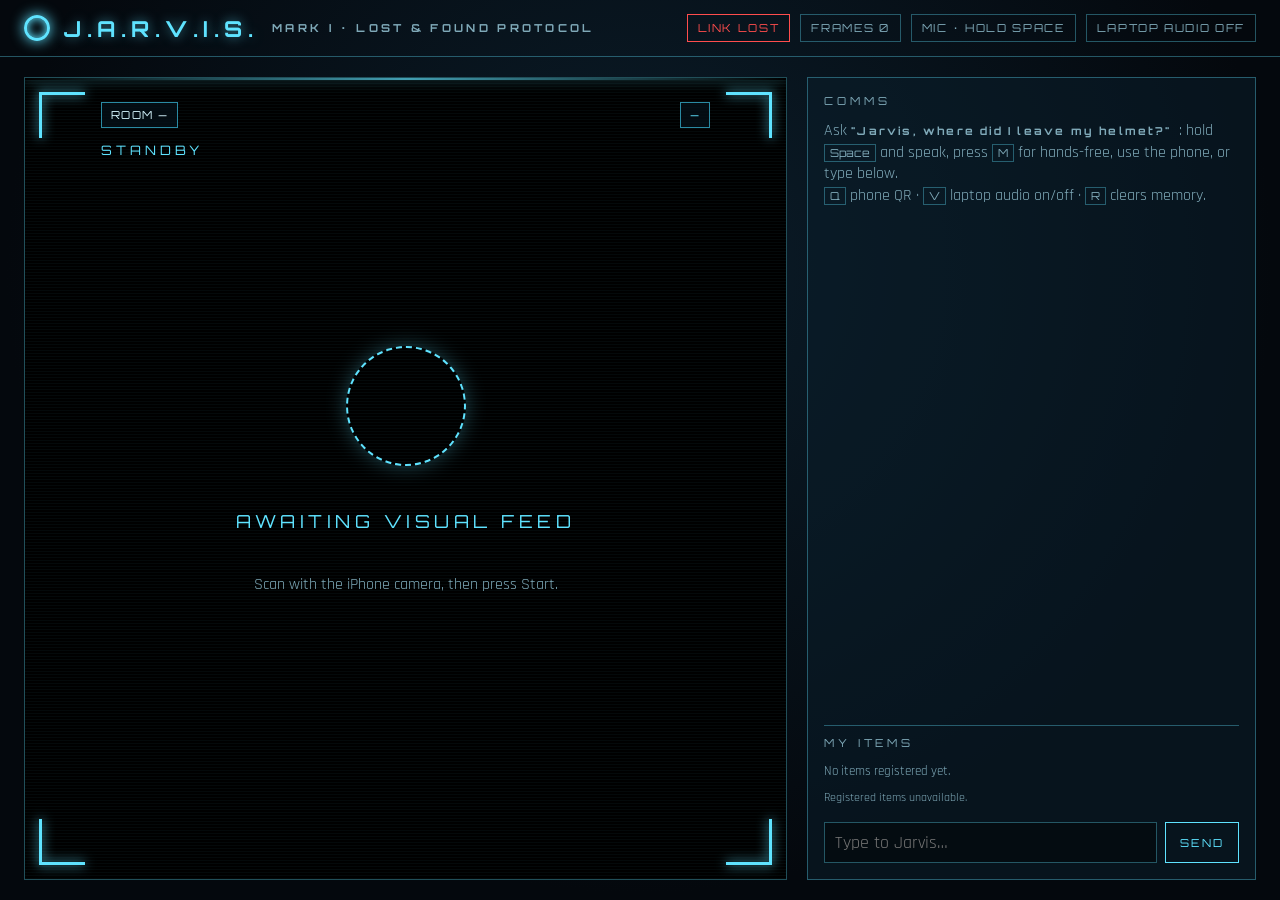
==== frontend/index.html @ 0d13b527 "feat(voice): phone hands-free by default; per-device audio switches - phone: hands-free is on by def" ====
<!doctype html>
<html lang="en">
<head>
  <meta charset="utf-8">
  <meta name="viewport" content="width=device-width, initial-scale=1">
  <meta name="color-scheme" content="dark">
  <title>J.A.R.V.I.S.</title>
  <link rel="preconnect" href="https://fonts.googleapis.com">
  <link href="https://fonts.googleapis.com/css2?family=Orbitron:wght@500;700&family=Rajdhani:wght@500;600&display=swap" rel="stylesheet">
  <link rel="stylesheet" href="hud.css">
</head>
<body>
  <!-- Laptop HUD on the projector: live feed, plus the COMMS side panel (chat, evidence, typed questions). -->
  <header class="top">
    <div class="brand"><span class="arc"></span>J.A.R.V.I.S.<span class="sub">MARK I · LOST &amp; FOUND PROTOCOL</span></div>
    <div class="chips">
      <span id="liveChip" class="chip live" hidden>● LIVE</span>
      <span id="linkChip" class="chip">LINK ···</span>
      <span id="frameChip" class="chip">FRAMES 0</span>
      <span id="earChip" class="chip">MIC · HOLD SPACE</span>
      <span id="micChip" class="chip">LAPTOP AUDIO OFF</span>
    </div>
  </header>

  <main class="hud">
    <section class="feed" aria-label="Live view from the suit camera">
      <div class="viewport">
        <img id="live" alt="Latest frame from the phone" hidden>
        <div id="idle" class="idle">
          <div class="reticle"></div>
          <p>AWAITING VISUAL FEED</p>
          <img class="qr" data-qr alt="QR code: open the camera page on the iPhone" hidden>
          <p class="hint" data-qr-hint>Scan with the iPhone camera, then press Start.</p>
        </div>
        <span class="bracket tl"></span><span class="bracket tr"></span>
        <span class="bracket bl"></span><span class="bracket br"></span>
        <div class="scanline"></div>
        <div class="overlay-top">
          <span id="room" class="tag room">ROOM —</span>
          <span id="age" class="tag">—</span>
        </div>
        <div id="scanState" class="scan-state">SCANNING</div>
        <div class="overlay-bottom">
          <div id="scene" class="scene"></div>
          <div id="objects" class="labels"></div>
        </div>
      </div>
    </section>

    <section class="jarvis" aria-label="Jarvis">
      <div class="panel-title">COMMS</div>
      <div id="transcript" class="transcript" aria-live="polite">
        <p class="line sys">Ask <b>"Jarvis, where did I leave my helmet?"</b>: hold <kbd>Space</kbd> and speak,
          press <kbd>M</kbd> for hands-free, use the phone, or type below.<br>
          <kbd>Q</kbd> phone QR · <kbd>V</kbd> laptop audio on/off · <kbd>R</kbd> clears memory.</p>
      </div>
      <div id="heard" class="heard"></div>

      <div id="evidence" class="evidence" hidden>
        <div id="evidenceTitle" class="panel-title">LAST SEEN</div>
        <figure class="hero">
          <div class="hero-media">
            <img id="heroImg" alt="Where Jarvis last saw it">
          </div>
          <figcaption id="heroCap"></figcaption>
        </figure>
        <div id="candidates" class="candidate-options" aria-label="Possible object matches" hidden></div>
        <div class="panel-title" id="trailTitle" hidden>ROUTE BACK</div>
        <ol id="trail" class="trail"></ol>
      </div>

      <section class="my-items" aria-label="My registered items"><div class="panel-title">MY ITEMS</div><ul id="myItems"><li class="empty-item">No items registered yet.</li></ul><p id="mineStatus" class="mine-status" role="status" hidden></p></section>

      <form id="askForm" class="ask">
        <input id="q" placeholder="Type to Jarvis…" autocomplete="off" aria-label="Question for Jarvis">
        <button>SEND</button>
      </form>
    </section>
  </main>

  <!-- Q: the phone link as a big QR code, any time -->
  <div id="qrOverlay" class="qr-overlay" hidden>
    <div class="qr-card">
      <div class="panel-title">CONNECT THE SUIT CAMERA</div>
      <img class="qr" data-qr alt="QR code: open the camera page on the iPhone" hidden>
      <p class="qr-url" data-qr-url>Waiting for the tunnel…</p>
      <p class="hint">Scan with the iPhone camera · <kbd>Q</kbd> to close</p>
    </div>
  </div>

  <div id="toast" class="toast" hidden></div>
  <script type="module" src="app.js"></script>
</body>
</html>
---- frontend/hud.css ----
/* Laptop HUD (index.html). Owner: Jogindar (A). The phone page keeps style.css. */
:root {
  --bg: #04080d;
  --panel: rgba(10, 30, 42, .55);
  --line: rgba(95, 227, 255, .35);
  --cyan: #5fe3ff;
  --cyan-dim: #2a8aa3;
  --gold: #ffc14d;
  --red: #ff4d4d;
  --text: #d6f6ff;
  --muted: #7fa9b8;
  --hud-font: "Orbitron", "Menlo", monospace;
  --body-font: "Rajdhani", "Avenir Next", system-ui, sans-serif;
}
* { box-sizing: border-box; }
html, body { height: 100%; }
body {
  margin: 0; background: radial-gradient(ellipse at 50% 30%, #0b1d2a 0%, var(--bg) 70%);
  color: var(--text); font-family: var(--body-font); font-size: 18px; overflow: hidden;
  display: flex; flex-direction: column;
}

/* ---------- top bar ---------- */
.top { display: flex; align-items: center; justify-content: space-between; padding: 14px 24px; border-bottom: 1px solid var(--line); }
.brand { font-family: var(--hud-font); font-weight: 700; letter-spacing: .25em; color: var(--cyan); display: flex; align-items: center; gap: 14px; font-size: 22px; text-shadow: 0 0 12px rgba(95,227,255,.6); }
.brand .sub { font-size: 11px; letter-spacing: .3em; color: var(--muted); text-shadow: none; }
.arc { width: 26px; height: 26px; border-radius: 50%; border: 3px solid var(--cyan); box-shadow: 0 0 14px var(--cyan), inset 0 0 10px var(--cyan); animation: pulse 2.4s ease-in-out infinite; }
.chips { display: flex; gap: 10px; }
.chip { font-family: var(--hud-font); font-size: 11px; letter-spacing: .15em; padding: 6px 10px; border: 1px solid var(--line); color: var(--muted); }
.chip.ok { color: var(--cyan); border-color: var(--cyan); }
.chip.hot { color: var(--gold); border-color: var(--gold); box-shadow: 0 0 10px rgba(255,193,77,.4); }
.chip.live { color: var(--red); border-color: var(--red); animation: blink 1.4s steps(2) infinite; }
.chip.bad { color: var(--red); border-color: var(--red); }

/* ---------- layout ---------- */
.hud { flex: 1; display: grid; grid-template-columns: minmax(0, 1.7fr) minmax(320px, 1fr); gap: 20px; padding: 20px 24px; min-height: 0; }

/* ---------- live feed ---------- */
.feed { min-height: 0; display: flex; }
.viewport { position: relative; flex: 1; border: 1px solid var(--line); background: #000; overflow: hidden; }
.viewport img { width: 100%; height: 100%; object-fit: contain; filter: saturate(.85) contrast(1.05); }
.viewport::after { content: ""; position: absolute; inset: 0; pointer-events: none;
  background: repeating-linear-gradient(0deg, rgba(95,227,255,.04) 0 1px, transparent 1px 3px), radial-gradient(ellipse at center, transparent 55%, rgba(0,0,0,.55)); }
.bracket { position: absolute; width: 46px; height: 46px; border: 3px solid var(--cyan); z-index: 2; filter: drop-shadow(0 0 6px var(--cyan)); }
.bracket.tl { top: 14px; left: 14px; border-right: 0; border-bottom: 0; }
.bracket.tr { top: 14px; right: 14px; border-left: 0; border-bottom: 0; }
.bracket.bl { bottom: 14px; left: 14px; border-right: 0; border-top: 0; }
.bracket.br { bottom: 14px; right: 14px; border-left: 0; border-top: 0; }
.scanline { position: absolute; left: 0; right: 0; height: 2px; background: linear-gradient(90deg, transparent, var(--cyan), transparent); box-shadow: 0 0 12px var(--cyan); animation: scan 3.2s linear infinite; z-index: 2; opacity: .7; }
.overlay-top { position: absolute; top: 24px; left: 76px; right: 76px; display: flex; justify-content: space-between; z-index: 3; }
.scan-state { position: absolute; top: 64px; left: 76px; z-index: 3; font-family: var(--hud-font); font-size: 13px; letter-spacing: .3em; color: var(--cyan); animation: blink 1.4s steps(2) infinite; }
.scan-state.busy { color: var(--gold); }
.overlay-bottom { position: absolute; left: 76px; right: 76px; bottom: 28px; z-index: 3; }
.scene { font-size: 20px; margin-bottom: 10px; text-shadow: 0 1px 6px #000; }
.labels { display: flex; flex-wrap: wrap; gap: 8px; }
.tag { font-family: var(--hud-font); font-size: 11px; letter-spacing: .12em; padding: 5px 9px; background: rgba(4, 16, 24, .75); border: 1px solid var(--cyan-dim); color: var(--cyan); text-transform: uppercase; }
.tag.obj { border-color: var(--gold); color: var(--gold); }
.tag.room { color: var(--text); }
.idle { position: absolute; inset: 0; display: grid; place-content: center; text-align: center; font-family: var(--hud-font); letter-spacing: .25em; color: var(--cyan); gap: 8px; }
.idle .hint { font-family: var(--body-font); letter-spacing: 0; color: var(--muted); font-size: 16px; }
.reticle { width: 120px; height: 120px; margin: 0 auto 18px; border-radius: 50%; border: 2px dashed var(--cyan); animation: spin 8s linear infinite; box-shadow: 0 0 20px rgba(95,227,255,.3); }
[hidden] { display: none !important; }

/* ---------- Jarvis panel ---------- */
.jarvis { display: flex; flex-direction: column; gap: 12px; min-height: 0; border: 1px solid var(--line); background: var(--panel); padding: 16px; }
.panel-title { font-family: var(--hud-font); font-size: 11px; letter-spacing: .35em; color: var(--muted); }
.transcript { flex: 1; overflow-y: auto; min-height: 170px; }
.line { margin: 0 0 12px; line-height: 1.35; }
.line b { font-family: var(--hud-font); font-size: 11px; letter-spacing: .2em; margin-right: 8px; }
.line.you b { color: var(--muted); }
.line.jarvis { font-size: 22px; }
.line.jarvis b { color: var(--cyan); }
.line.pending { color: var(--muted); animation: blink 1s steps(2) infinite; }
.line.sys { color: var(--muted); font-size: 16px; }
.heard { min-height: 1.2em; color: var(--muted); font-style: italic; font-size: 15px; }
kbd { font-family: var(--hud-font); font-size: 11px; border: 1px solid var(--line); padding: 1px 5px; }

.evidence { border-top: 1px solid var(--line); padding-top: 12px; display: flex; flex-direction: column; gap: 8px; }
.hero { margin: 0; position: relative; border: 2px solid var(--gold); box-shadow: 0 0 18px rgba(255,193,77,.35); }
.hero img { display: block; width: 100%; max-height: 21vh; object-fit: cover; }
.hero figcaption { position: absolute; left: 0; right: 0; bottom: 0; padding: 6px 10px; background: rgba(0,0,0,.7); font-size: 15px; color: var(--gold); }
.trail { list-style: none; margin: 0; padding: 0; display: flex; gap: 8px; overflow-x: auto; }
.trail li { flex: 0 0 auto; width: 96px; font-size: 12px; color: var(--muted); }
.trail img { width: 96px; height: 64px; object-fit: cover; border: 1px solid var(--cyan-dim); display: block; margin-bottom: 4px; }

.ask { display: flex; gap: 8px; }
.ask input { flex: 1; background: rgba(0,0,0,.4); border: 1px solid var(--line); color: var(--text); font: inherit; padding: 8px 10px; }
.ask input:focus { outline: none; border-color: var(--cyan); }
.ask button { font-family: var(--hud-font); font-size: 11px; letter-spacing: .2em; background: transparent; color: var(--cyan); border: 1px solid var(--cyan); padding: 0 14px; cursor: pointer; }

/* thinking state: the whole HUD "scans" */
body.thinking .scanline { animation-duration: .9s; opacity: 1; }
body.thinking .arc { animation-duration: .6s; }

.toast { position: fixed; top: 50%; left: 50%; transform: translate(-50%, -50%); font-family: var(--hud-font); letter-spacing: .3em; color: var(--gold); border: 1px solid var(--gold); background: rgba(0,0,0,.85); padding: 18px 28px; z-index: 10; }

@keyframes scan { from { top: 0; } to { top: 100%; } }
@keyframes blink { 50% { opacity: .35; } }
@keyframes pulse { 50% { box-shadow: 0 0 26px var(--cyan), inset 0 0 16px var(--cyan); } }
@keyframes spin { to { transform: rotate(360deg); } }
@media (prefers-reduced-motion: reduce) { .scanline, .arc, .reticle, .scan-state { animation: none; } }
@media (max-width: 900px) { .hud { grid-template-columns: 1fr; } body { overflow: auto; } }

/* Keep controls and evidence usable on smaller rehearsal displays. */
.ask input { min-width: 0; }
.ask button:disabled, .ask input:disabled { opacity: .5; cursor: wait; }
.ask button:focus-visible { outline: 2px solid var(--gold); outline-offset: 3px; }
.hero img { object-fit: contain; background: #000; }
@media (max-width: 900px) {
  .top { flex-wrap: wrap; gap: 16px; }
  .brand { flex-wrap: wrap; gap: 10px; font-size: 18px; }
  .brand .sub { width: 100%; font-size: 9px; letter-spacing: .15em; }
  .chips { flex-wrap: wrap; gap: 6px; }
  .chip { font-size: 9px; letter-spacing: .08em; }
  .hud { flex: none; padding: 14px; gap: 14px; }
  .viewport { min-height: 42vh; }
  .overlay-top { left: 36px; right: 36px; top: 28px; gap: 8px; }
  .overlay-top .tag { font-size: 8px; }
  .scan-state { left: 36px; top: 67px; }
  .overlay-bottom { left: 32px; right: 32px; }
  .scene { font-size: 16px; }
  .jarvis { min-height: 450px; }
  .hero figcaption { position: static; }
  .toast { max-width: 90vw; width: max-content; font-size: 12px; letter-spacing: .12em; }
}
@media (prefers-reduced-motion: reduce) { .line.pending { animation: none; } }

/* Outline only the selected object in its source evidence photo, never the moving live feed. */
.hero-media { position: relative; }

/* Round 2: registration and explicit choices for similar-looking items. */
.evidence { flex-shrink: 0; max-height: 64vh; overflow-y: auto; }
.hero { flex-shrink: 0; }
.registered { color: var(--gold); }
.my-items { border-top: 1px solid var(--line); padding-top: 10px; }
.my-items ul { list-style: none; padding: 0; margin: 7px 0 0; max-height: 90px; overflow-y: auto; }
.my-items li { font-size: 13px; line-height: 1.4; margin: 5px 0; }
.my-items li strong { color: var(--gold); margin-right: 8px; text-transform: uppercase; }
.my-items li span, .empty-item, .mine-status { color: var(--muted); }
.mine-status { font-size: 12px; margin: 5px 0; }
.candidate-options { display: grid; grid-template-columns: repeat(2, minmax(0, 1fr)); gap: 8px; }
.candidate-option { min-width: 0; padding: 6px; border: 1px solid var(--cyan-dim); background: #06141c; color: var(--text); text-align: left; font: inherit; cursor: pointer; }
.candidate-option[aria-pressed="true"] { border-color: var(--gold); }
.candidate-option:focus-visible { outline: 2px solid var(--gold); outline-offset: 2px; }
.candidate-option img { display: block; width: 100%; height: 80px; object-fit: contain; background: #000; }
.candidate-option span { display: block; font-size: 12px; line-height: 1.3; margin-top: 4px; overflow-wrap: anywhere; }

/* phone link QR (start screen, and Q for a big one) */
.qr { width: 220px; height: 220px; margin: 14px auto 4px; padding: 0; background: #fff; border: 2px solid var(--cyan); box-shadow: 0 0 24px rgba(0,229,255,.35); image-rendering: pixelated; }
.viewport .idle img.qr { width: min(240px, 38vh); height: min(240px, 38vh); object-fit: contain; filter: none; }
.idle:has(img.qr:not([hidden])) .reticle { display: none; }   /* the QR takes the reticle's place */
.qr-overlay { position: fixed; inset: 0; z-index: 9; display: grid; place-items: center; background: rgba(0,0,0,.9); }
.qr-overlay[hidden] { display: none; }
.qr-card { display: grid; justify-items: center; gap: 10px; padding: 28px 36px; border: 1px solid var(--line); background: #071720; text-align: center; }
.qr-card .qr { width: min(60vh, 420px); height: min(60vh, 420px); }
.qr-url { margin: 0; font-size: 15px; color: var(--muted); word-break: break-all; max-width: 420px; }

/* laptop mic chip */
#earChip.hot { color: #111; background: var(--gold); border-color: var(--gold); }
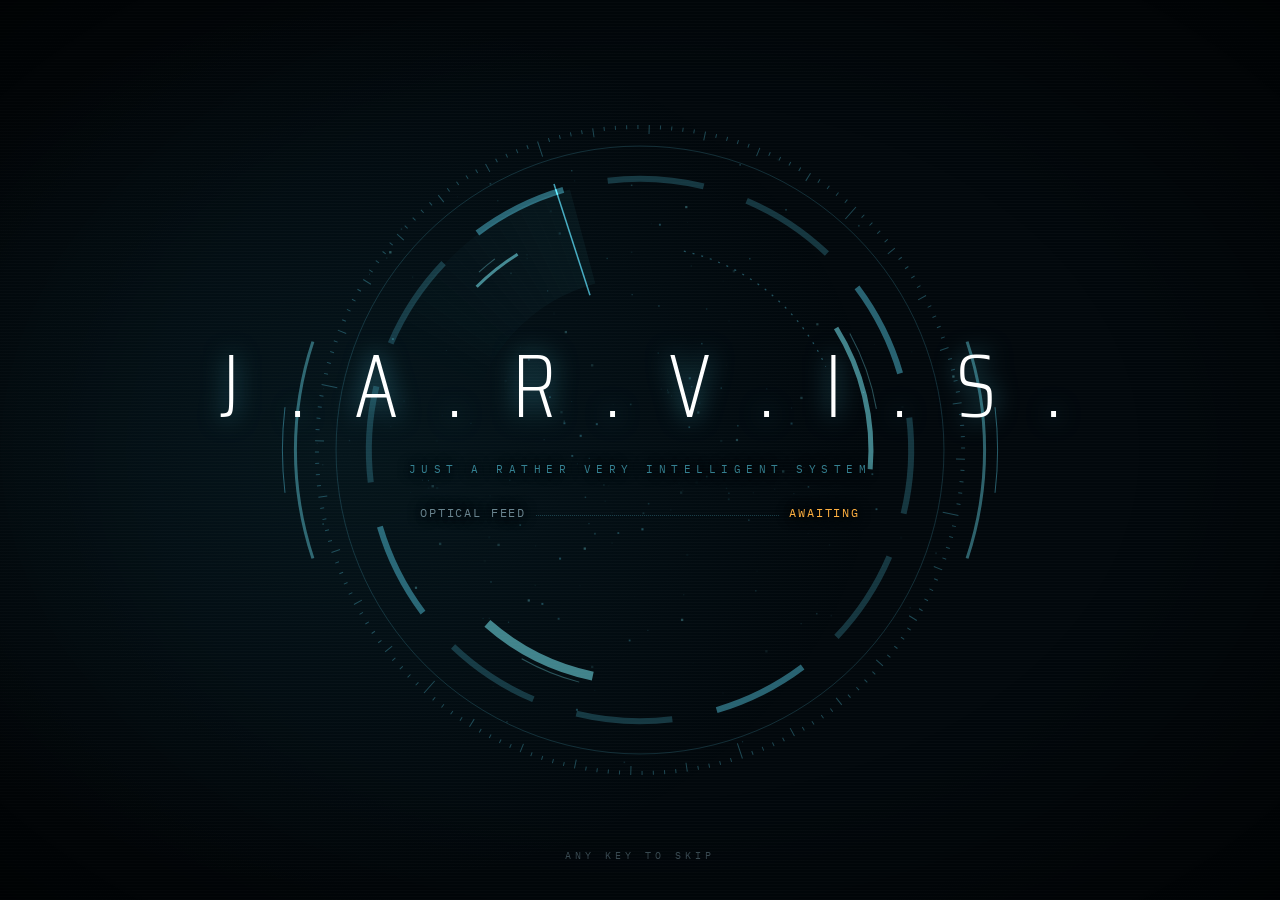
==== commit b9f4d202: "feat(hud): hologram Jarvis HUD with intro; classic HUD kept as debug view - index.html is now the ho" ====
--- a/frontend/index.html
+++ b/frontend/index.html
@@ -6,89 +6,85 @@
   <meta name="color-scheme" content="dark">
   <title>J.A.R.V.I.S.</title>
   <link rel="preconnect" href="https://fonts.googleapis.com">
-  <link href="https://fonts.googleapis.com/css2?family=Orbitron:wght@500;700&family=Rajdhani:wght@500;600&display=swap" rel="stylesheet">
-  <link rel="stylesheet" href="hud.css">
+  <link href="https://fonts.googleapis.com/css2?family=Saira+Condensed:wght@200;300;400&family=Saira:wght@300;400&family=IBM+Plex+Mono:wght@400;500&display=swap" rel="stylesheet">
+  <link rel="stylesheet" href="jarvis.css">
 </head>
-<body>
-  <!-- Laptop HUD on the projector: live feed, plus the COMMS side panel (chat, evidence, typed questions). -->
-  <header class="top">
-    <div class="brand"><span class="arc"></span>J.A.R.V.I.S.<span class="sub">MARK I · LOST &amp; FOUND PROTOCOL</span></div>
-    <div class="chips">
-      <span id="liveChip" class="chip live" hidden>● LIVE</span>
-      <span id="linkChip" class="chip">LINK ···</span>
-      <span id="frameChip" class="chip">FRAMES 0</span>
-      <span id="earChip" class="chip">MIC · HOLD SPACE</span>
-      <span id="micChip" class="chip">LAPTOP AUDIO OFF</span>
-    </div>
+<body data-phase="boot" data-mode="idle">
+  <!-- Hologram HUD for the projector. D switches to the debug view (debug.html). -->
+  <div class="atmos" aria-hidden="true"></div>
+
+  <header class="bar top">
+    <div class="ident"><span class="mark">J.A.R.V.I.S.</span><span class="sub">MK·V &nbsp;/&nbsp; LOST &amp; FOUND PROTOCOL</span></div>
+    <div class="readouts"><span id="roDate"></span><span id="roClock">--:--:--</span></div>
   </header>
 
-  <main class="hud">
-    <section class="feed" aria-label="Live view from the suit camera">
-      <div class="viewport">
-        <img id="live" alt="Latest frame from the phone" hidden>
-        <div id="idle" class="idle">
-          <div class="reticle"></div>
-          <p>AWAITING VISUAL FEED</p>
-          <img class="qr" data-qr alt="QR code: open the camera page on the iPhone" hidden>
-          <p class="hint" data-qr-hint>Scan with the iPhone camera, then press Start.</p>
-        </div>
-        <span class="bracket tl"></span><span class="bracket tr"></span>
-        <span class="bracket bl"></span><span class="bracket br"></span>
-        <div class="scanline"></div>
-        <div class="overlay-top">
-          <span id="room" class="tag room">ROOM —</span>
-          <span id="age" class="tag">—</span>
-        </div>
-        <div id="scanState" class="scan-state">SCANNING</div>
-        <div class="overlay-bottom">
-          <div id="scene" class="scene"></div>
-          <div id="objects" class="labels"></div>
+  <div class="reactor-wrap" aria-hidden="true"><canvas id="reactor"></canvas></div>
+
+  <section id="intro" class="intro" aria-live="polite">
+    <h1 id="title" class="title" aria-label="J.A.R.V.I.S."></h1>
+    <p class="expand">JUST A RATHER VERY INTELLIGENT SYSTEM</p>
+    <ol id="checks" class="checks"></ol>
+    <p id="introGreet" class="intro-greet"></p>
+    <p class="skip">ANY KEY TO SKIP</p>
+  </section>
+
+  <main class="stage" aria-live="polite">
+    <p id="status" class="status"><span class="dot"></span><span id="statusText">STANDING BY</span></p>
+
+    <div id="idlePanel" class="idle-panel">
+      <p id="greeting" class="greeting">Good evening, sir.</p>
+      <p class="hint">Say <em>“Jarvis, …”</em> on the phone, or hold <kbd>Space</kbd> here.</p>
+      <div id="link" class="link" hidden>
+        <img class="qr" data-qr alt="QR code: open the camera page on the iPhone">
+        <div>
+          <p class="micro">LINK THE SUIT CAMERA</p>
+          <p class="small">Scan with the iPhone camera, then tap Start.</p>
         </div>
       </div>
-    </section>
+    </div>
 
-    <section class="jarvis" aria-label="Jarvis">
-      <div class="panel-title">COMMS</div>
-      <div id="transcript" class="transcript" aria-live="polite">
-        <p class="line sys">Ask <b>"Jarvis, where did I leave my helmet?"</b>: hold <kbd>Space</kbd> and speak,
-          press <kbd>M</kbd> for hands-free, use the phone, or type below.<br>
-          <kbd>Q</kbd> phone QR · <kbd>V</kbd> laptop audio on/off · <kbd>R</kbd> clears memory.</p>
+    <div id="talk" class="talk" hidden>
+      <p class="micro">SIR</p>
+      <p id="query" class="query"></p>
+      <p class="micro jarvis-label">J.A.R.V.I.S.</p>
+      <p id="reply" class="reply"></p>
+    </div>
+
+    <figure id="evidence" class="evidence" hidden>
+      <div class="frame">
+        <img id="evImg" alt="">
+        <i class="c tl"></i><i class="c tr"></i><i class="c bl"></i><i class="c br"></i>
+        <span id="evTag" class="tag">LAST SEEN</span>
+        <span class="reticle" aria-hidden="true"></span>
       </div>
-      <div id="heard" class="heard"></div>
-
-      <div id="evidence" class="evidence" hidden>
-        <div id="evidenceTitle" class="panel-title">LAST SEEN</div>
-        <figure class="hero">
-          <div class="hero-media">
-            <img id="heroImg" alt="Where Jarvis last saw it">
-          </div>
-          <figcaption id="heroCap"></figcaption>
-        </figure>
-        <div id="candidates" class="candidate-options" aria-label="Possible object matches" hidden></div>
-        <div class="panel-title" id="trailTitle" hidden>ROUTE BACK</div>
-        <ol id="trail" class="trail"></ol>
-      </div>
-
-      <section class="my-items" aria-label="My registered items"><div class="panel-title">MY ITEMS</div><ul id="myItems"><li class="empty-item">No items registered yet.</li></ul><p id="mineStatus" class="mine-status" role="status" hidden></p></section>
-
-      <form id="askForm" class="ask">
-        <input id="q" placeholder="Type to Jarvis…" autocomplete="off" aria-label="Question for Jarvis">
-        <button>SEND</button>
-      </form>
-    </section>
+      <figcaption id="evCap"></figcaption>
+      <div id="cands" class="cands"></div>
+      <ol id="route" class="route"></ol>
+    </figure>
   </main>
 
-  <!-- Q: the phone link as a big QR code, any time -->
+  <footer class="bar bottom">
+    <div class="keys"><kbd>Space</kbd> talk <kbd>M</kbd> hands-free <kbd>V</kbd> audio <kbd>⏎</kbd> type <kbd>Q</kbd> phone <kbd>D</kbd> debug <kbd>R</kbd> reset</div>
+    <div class="readouts">
+      <span id="roOptics">OPTICS —</span><span id="roMem">MEM 0</span><span id="roItems">ITEMS 0</span>
+      <span id="roMic">MIC · HOLD SPACE</span><span id="roAudio">AUDIO OFF</span>
+    </div>
+  </footer>
+
+  <form id="cmd" class="cmd" hidden>
+    <span aria-hidden="true">›</span>
+    <input id="cmdInput" placeholder="Ask Jarvis…" autocomplete="off" aria-label="Question for Jarvis">
+  </form>
+
   <div id="qrOverlay" class="qr-overlay" hidden>
     <div class="qr-card">
-      <div class="panel-title">CONNECT THE SUIT CAMERA</div>
-      <img class="qr" data-qr alt="QR code: open the camera page on the iPhone" hidden>
-      <p class="qr-url" data-qr-url>Waiting for the tunnel…</p>
-      <p class="hint">Scan with the iPhone camera · <kbd>Q</kbd> to close</p>
+      <p class="micro">LINK THE SUIT CAMERA</p>
+      <img class="qr big" data-qr alt="QR code: open the camera page on the iPhone">
+      <p class="small">Scan with the iPhone camera · <kbd>Q</kbd> to close</p>
     </div>
   </div>
 
   <div id="toast" class="toast" hidden></div>
-  <script type="module" src="app.js"></script>
+  <script type="module" src="jarvis.js"></script>
 </body>
 </html>
--- a/frontend/jarvis.css
+++ b/frontend/jarvis.css
@@ -0,0 +1,143 @@
+/* Hologram HUD. Film-interface language: hairlines, tiny mono readouts, condensed type,
+   cyan with amber accents, nothing rounded. */
+:root {
+  --bg: #02080c;
+  --cyan: #5fe3ff;
+  --cyan-2: rgba(95, 227, 255, .55);
+  --cyan-3: rgba(95, 227, 255, .22);
+  --amber: #ffb040;
+  --text: #d9f5ff;
+  --muted: rgba(190, 232, 248, .55);
+  --mono: "IBM Plex Mono", ui-monospace, monospace;
+  --cond: "Saira Condensed", "Arial Narrow", sans-serif;
+  --body: "Saira", system-ui, sans-serif;
+  --ease: cubic-bezier(.2, .75, .15, 1);
+}
+* { box-sizing: border-box; }
+[hidden] { display: none !important; }   /* my display rules must never beat the hidden attribute */
+html, body { height: 100%; }
+body {
+  margin: 0; overflow: hidden; background: var(--bg); color: var(--text);
+  font: 300 18px/1.45 var(--body); -webkit-font-smoothing: antialiased;
+}
+kbd { font: 500 10px var(--mono); color: var(--cyan); border: 1px solid var(--cyan-3); padding: 1px 5px; margin: 0 2px 0 8px; }
+.micro { margin: 0; font: 500 10.5px var(--mono); letter-spacing: .28em; color: var(--cyan-2); text-transform: uppercase; }
+.small { margin: 4px 0 0; font-size: 14px; color: var(--muted); }
+
+/* atmosphere: vignette + faint scanlines + a slow horizontal sweep */
+.atmos { position: fixed; inset: 0; pointer-events: none; z-index: 0;
+  background:
+    radial-gradient(ellipse 60% 70% at 27% 50%, rgba(40, 140, 170, .10), transparent 70%),
+    radial-gradient(ellipse at center, transparent 55%, rgba(0, 0, 0, .65) 100%),
+    repeating-linear-gradient(0deg, rgba(255, 255, 255, .018) 0 1px, transparent 1px 3px); }
+.atmos::after { content: ""; position: absolute; left: 0; right: 0; height: 18vh; top: -18vh;
+  background: linear-gradient(transparent, rgba(95, 227, 255, .035), transparent);
+  animation: sweep 9s linear infinite; }
+@keyframes sweep { to { transform: translateY(136vh); } }
+
+/* top and bottom bars */
+.bar { position: fixed; left: 0; right: 0; z-index: 3; display: flex; justify-content: space-between; align-items: center;
+  padding: 18px 3.2vw; font: 400 11px var(--mono); letter-spacing: .22em; color: var(--muted); text-transform: uppercase;
+  transition: opacity .8s var(--ease); }
+.bar.top { top: 0; border-bottom: 1px solid rgba(95, 227, 255, .08); }
+.bar.bottom { bottom: 0; border-top: 1px solid rgba(95, 227, 255, .08); }
+.ident .mark { font: 300 15px var(--cond); letter-spacing: .5em; color: var(--text); margin-right: 18px; }
+.readouts { display: flex; gap: 22px; }
+.readouts .on { color: var(--cyan); }
+.readouts .warn { color: var(--amber); }
+.keys kbd:first-child { margin-left: 0; }
+[data-phase="boot"] .bar { opacity: 0; }
+
+/* the core: centred during the intro, then it moves to the side */
+.reactor-wrap { position: fixed; z-index: 1; left: 50%; top: 50%; width: min(86vh, 70vw); aspect-ratio: 1;
+  transform: translate(-50%, -50%); transition: left 1.4s var(--ease), width 1.4s var(--ease); }
+.reactor-wrap canvas { width: 100%; height: 100%; display: block; }
+[data-phase="ready"] .reactor-wrap { left: 28%; width: min(78vh, 50vw); }
+
+/* intro */
+.intro { position: fixed; inset: 0; z-index: 2; display: grid; place-content: center; text-align: center; pointer-events: none;
+  transition: opacity .7s var(--ease); }
+[data-phase="ready"] .intro { opacity: 0; }
+.title { margin: 0; font: 200 clamp(42px, 7vw, 92px) var(--cond); letter-spacing: .55em; padding-left: .55em; color: #fff;
+  text-shadow: 0 0 24px rgba(95, 227, 255, .55); }
+.title span { display: inline-block; opacity: 0; transform: translateY(.25em); filter: blur(6px);
+  animation: letter .7s var(--ease) forwards; }
+@keyframes letter { to { opacity: 1; transform: none; filter: none; } }
+.expand { margin: 6px 0 26px; font: 400 11px var(--mono); letter-spacing: .5em; color: var(--cyan-2);
+  opacity: 0; animation: fade .8s 1.2s forwards; }
+.intro .expand, .checks, .intro-greet { text-shadow: 0 0 6px #000, 0 0 14px #000; }
+.checks { list-style: none; margin: 0 auto; padding: 0; width: min(440px, 80vw); text-align: left;
+  font: 400 11.5px var(--mono); letter-spacing: .16em; color: var(--muted); }
+.checks li { display: flex; gap: 10px; padding: 3px 0; opacity: 0; animation: fade .35s forwards; }
+.checks li .leader { flex: 1; border-bottom: 1px dotted rgba(95, 227, 255, .22); transform: translateY(-4px); }
+.checks li .ok { color: var(--cyan); } .checks li .warn { color: var(--amber); }
+.intro-greet { min-height: 1.5em; margin: 26px 0 0; font: 300 24px var(--body); color: #fff; opacity: 0; transition: opacity .8s; }
+.intro-greet.on { opacity: 1; }
+.skip { position: fixed; bottom: 28px; left: 0; right: 0; font: 400 10px var(--mono); letter-spacing: .4em; color: rgba(190, 232, 248, .3); }
+@keyframes fade { to { opacity: 1; } }
+
+/* the stage: everything Jarvis says */
+.stage { position: fixed; z-index: 2; left: 53%; right: 5vw; top: 0; bottom: 0; display: flex; flex-direction: column;
+  justify-content: safe center; gap: 18px; padding: 92px 0 84px; overflow: hidden; opacity: 1; transition: opacity 1s .5s var(--ease); }
+[data-phase="boot"] .stage { opacity: 0; transition: none; }
+.status { display: flex; align-items: center; gap: 12px; margin: 0; font: 500 11px var(--mono); letter-spacing: .35em; color: var(--cyan-2); }
+.status .dot { width: 7px; height: 7px; background: var(--cyan-2); box-shadow: 0 0 10px var(--cyan); }
+[data-mode="armed"] .status, [data-mode="listening"] .status { color: var(--amber); }
+[data-mode="armed"] .status .dot, [data-mode="listening"] .status .dot { background: var(--amber); box-shadow: 0 0 14px var(--amber); animation: blink .9s steps(2) infinite; }
+[data-mode="thinking"] .status .dot { animation: blink .4s steps(2) infinite; }
+@keyframes blink { 50% { opacity: .15; } }
+
+.greeting { margin: 0; font: 200 clamp(34px, 3.6vw, 56px)/1.1 var(--cond); letter-spacing: .02em; color: #fff; }
+.hint { margin: 12px 0 0; color: var(--muted); font-size: 17px; }
+.hint em { color: var(--text); font-style: normal; }
+.link { display: flex; gap: 22px; align-items: center; margin-top: 40px; padding-top: 22px; border-top: 1px solid var(--cyan-3); }
+.qr { width: 132px; height: 132px; background: #fff; padding: 0; image-rendering: pixelated; outline: 1px solid var(--cyan-2); outline-offset: 6px; }
+
+.talk { display: grid; gap: 6px; }
+.query { margin: 0 0 12px; font: 300 clamp(18px, min(1.6vw, 2.6vh), 26px)/1.35 var(--body); color: var(--muted); }
+.jarvis-label { color: var(--cyan); }
+.reply { margin: 0; font: 300 clamp(22px, min(2.2vw, 3.6vh), 36px)/1.28 var(--body); color: #fff; min-height: 1.3em; }
+.reply .w { opacity: 0; filter: blur(4px); transition: opacity .35s, filter .35s; }
+.reply .w.on { opacity: 1; filter: none; }
+[data-mode="thinking"] .query { color: var(--text); }
+.typing::after { content: ""; display: inline-block; width: .55em; height: 2px; margin-left: 2px; background: var(--cyan);
+  box-shadow: 0 0 8px var(--cyan); animation: blink .8s steps(2) infinite; }
+
+/* evidence photo in a HUD frame */
+.evidence { margin: 8px 0 0; animation: rise .8s var(--ease); }
+@keyframes rise { from { opacity: 0; transform: translateY(14px); } }
+/* sized by the screen height too, so question + answer + photo always fit */
+.frame { position: relative; width: min(100%, 560px, 52vh); aspect-ratio: 16 / 10; background: #000; overflow: hidden; }
+.frame img { width: 100%; height: 100%; object-fit: cover; display: block; filter: saturate(.85) contrast(1.05); }
+.frame::after { content: ""; position: absolute; inset: 0; pointer-events: none;
+  background: repeating-linear-gradient(0deg, rgba(95, 227, 255, .05) 0 1px, transparent 1px 3px), linear-gradient(rgba(10, 40, 50, .15), rgba(10, 40, 50, .15)); }
+.c { position: absolute; width: 18px; height: 18px; border: 2px solid var(--amber); z-index: 1; }
+.c.tl { top: 8px; left: 8px; border-right: 0; border-bottom: 0; } .c.tr { top: 8px; right: 8px; border-left: 0; border-bottom: 0; }
+.c.bl { bottom: 8px; left: 8px; border-right: 0; border-top: 0; } .c.br { bottom: 8px; right: 8px; border-left: 0; border-top: 0; }
+.tag { position: absolute; z-index: 1; top: 14px; left: 34px; font: 500 10.5px var(--mono); letter-spacing: .25em; color: #111; background: var(--amber); padding: 2px 8px; }
+.reticle { position: absolute; z-index: 1; left: 50%; top: 50%; width: 46px; height: 46px; margin: -23px; border: 1px solid rgba(255, 176, 64, .7); border-radius: 50%; }
+.reticle::before, .reticle::after { content: ""; position: absolute; background: rgba(255, 176, 64, .7); }
+.reticle::before { left: 50%; top: -10px; bottom: -10px; width: 1px; } .reticle::after { top: 50%; left: -10px; right: -10px; height: 1px; }
+.evidence figcaption { margin-top: 10px; font: 400 12px var(--mono); letter-spacing: .12em; color: var(--muted); text-transform: uppercase; }
+.cands, .route { display: flex; gap: 10px; margin: 12px 0 0; padding: 0; list-style: none; }
+.cands button, .route li { all: unset; cursor: pointer; width: 112px; font: 400 10px var(--mono); letter-spacing: .08em; color: var(--muted); }
+.cands img, .route img { display: block; width: 112px; height: 70px; object-fit: cover; outline: 1px solid var(--cyan-3); margin-bottom: 5px; }
+.cands button[aria-pressed="true"] img { outline: 2px solid var(--amber); }
+
+/* type-to-Jarvis line */
+.cmd { position: fixed; z-index: 4; left: 53%; right: 5vw; bottom: 64px; display: flex; gap: 12px; align-items: center;
+  border-bottom: 1px solid var(--cyan-2); padding: 8px 0; font: 300 22px var(--body); color: var(--cyan); }
+.cmd input { flex: 1; background: none; border: 0; outline: 0; color: #fff; font: inherit; }
+.cmd input::placeholder { color: rgba(190, 232, 248, .3); }
+
+.qr-overlay { position: fixed; inset: 0; z-index: 9; display: grid; place-items: center; background: rgba(0, 4, 8, .92); }
+.qr-overlay[hidden] { display: none; }
+.qr-card { display: grid; justify-items: center; gap: 18px; text-align: center; }
+.qr.big { width: min(56vh, 420px); height: min(56vh, 420px); }
+
+.toast { position: fixed; z-index: 10; left: 50%; bottom: 64px; transform: translateX(-50%); padding: 8px 18px;
+  font: 500 11px var(--mono); letter-spacing: .3em; color: #111; background: var(--cyan); }
+
+@media (prefers-reduced-motion: reduce) {
+  .atmos::after { animation: none; } .reactor-wrap { transition: none; }
+}
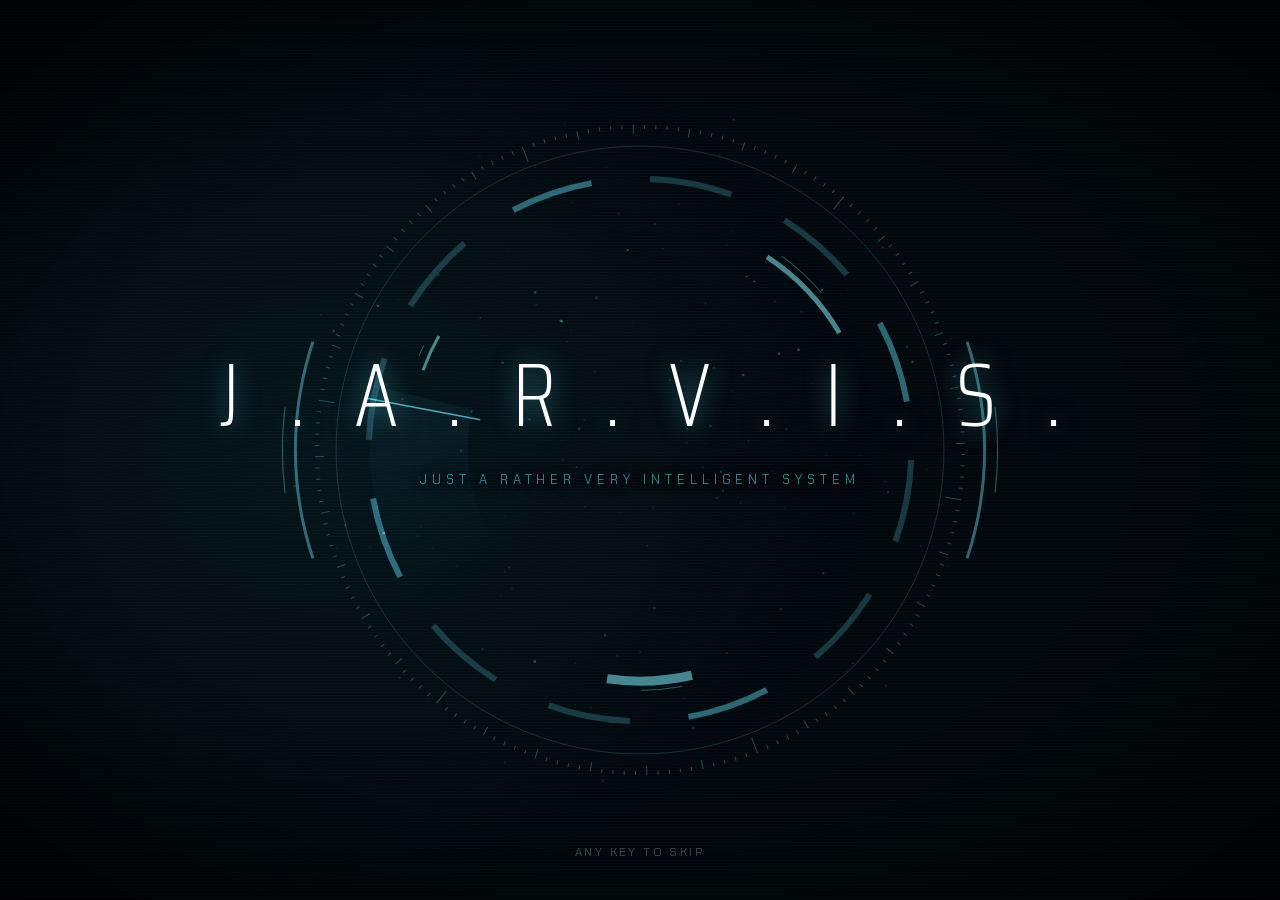
==== commit c9266727: "style(hud): film-HUD corners and gauges instead of strip bars; hold Space only - top/bottom: bracket" ====
--- a/frontend/index.html
+++ b/frontend/index.html
@@ -6,16 +6,23 @@
   <meta name="color-scheme" content="dark">
   <title>J.A.R.V.I.S.</title>
   <link rel="preconnect" href="https://fonts.googleapis.com">
-  <link href="https://fonts.googleapis.com/css2?family=Saira+Condensed:wght@200;300;400&family=Saira:wght@300;400&family=IBM+Plex+Mono:wght@400;500&display=swap" rel="stylesheet">
+  <link href="https://fonts.googleapis.com/css2?family=Saira+Condensed:wght@200;300;400&family=Saira:wght@300;400&family=Chakra+Petch:wght@300;400;500&display=swap" rel="stylesheet">
   <link rel="stylesheet" href="jarvis.css">
 </head>
 <body data-phase="boot" data-mode="idle">
   <!-- Hologram HUD for the projector. D switches to the debug view (debug.html). -->
   <div class="atmos" aria-hidden="true"></div>
 
-  <header class="bar top">
-    <div class="ident"><span class="mark">J.A.R.V.I.S.</span><span class="sub">MK·V &nbsp;/&nbsp; LOST &amp; FOUND PROTOCOL</span></div>
-    <div class="readouts"><span id="roDate"></span><span id="roClock">--:--:--</span></div>
+  <!-- HUD corners instead of full-width bars -->
+  <header class="hud-edge top">
+    <div class="corner tl">
+      <span class="brand">J.A.R.V.I.S.</span>
+      <span class="tagline">Mk V &middot; lost &amp; found protocol</span>
+    </div>
+    <div class="corner tr">
+      <span class="clock"><span id="roClock">--:--</span><small id="roSec">--</small></span>
+      <span id="roDate" class="date"></span>
+    </div>
   </header>
 
   <div class="reactor-wrap" aria-hidden="true"><canvas id="reactor"></canvas></div>
@@ -33,7 +40,7 @@
 
     <div id="idlePanel" class="idle-panel">
       <p id="greeting" class="greeting">Good evening, sir.</p>
-      <p class="hint">Say <em>“Jarvis, …”</em> on the phone, or hold <kbd>Space</kbd> here.</p>
+      <p class="hint">Say <em>“Jarvis, …”</em> on the phone, or hold space here.</p>
       <div id="link" class="link" hidden>
         <img class="qr" data-qr alt="QR code: open the camera page on the iPhone">
         <div>
@@ -63,11 +70,15 @@
     </figure>
   </main>
 
-  <footer class="bar bottom">
-    <div class="keys"><kbd>Space</kbd> talk <kbd>M</kbd> hands-free <kbd>V</kbd> audio <kbd>⏎</kbd> type <kbd>Q</kbd> phone <kbd>D</kbd> debug <kbd>R</kbd> reset</div>
-    <div class="readouts">
-      <span id="roOptics">OPTICS —</span><span id="roMem">MEM 0</span><span id="roItems">ITEMS 0</span>
-      <span id="roMic">MIC · HOLD SPACE</span><span id="roAudio">AUDIO OFF</span>
+  <footer class="hud-edge bottom">
+    <div class="corner bl">
+      <span id="talkHint" class="talk-hint"><span class="vu" aria-hidden="true"><i></i><i></i><i></i><i></i><i></i></span><span id="talkText">Hold space to talk</span></span>
+    </div>
+    <div class="corner br gauges">
+      <div class="g"><span id="roOptics" class="v">—</span><span class="l">optics</span></div>
+      <div class="g"><span id="roMem" class="v">000</span><span class="l">frames</span></div>
+      <div class="g"><span id="roItems" class="v">0</span><span class="l">items</span></div>
+      <div class="g"><span id="roAudio" class="v">off</span><span class="l">audio</span></div>
     </div>
   </footer>
 
@@ -80,7 +91,7 @@
     <div class="qr-card">
       <p class="micro">LINK THE SUIT CAMERA</p>
       <img class="qr big" data-qr alt="QR code: open the camera page on the iPhone">
-      <p class="small">Scan with the iPhone camera · <kbd>Q</kbd> to close</p>
+      <p class="small">Scan with the iPhone camera &middot; Q to close</p>
     </div>
   </div>
 
--- a/frontend/jarvis.css
+++ b/frontend/jarvis.css
@@ -8,7 +8,10 @@
   --amber: #ffb040;
   --text: #d9f5ff;
   --muted: rgba(190, 232, 248, .55);
-  --mono: "IBM Plex Mono", ui-monospace, monospace;
+  /* Chakra Petch: squared, cut-corner shapes close to Arame Mono, the typeface of the Avengers
+     Iron Man HUD (which is commercial). Used with little tracking, not as spaced-out mono caps. */
+  --hud: "Chakra Petch", "Arial Narrow", sans-serif;
+  --mono: var(--hud);
   --cond: "Saira Condensed", "Arial Narrow", sans-serif;
   --body: "Saira", system-ui, sans-serif;
   --ease: cubic-bezier(.2, .75, .15, 1);
@@ -20,8 +23,7 @@
   margin: 0; overflow: hidden; background: var(--bg); color: var(--text);
   font: 300 18px/1.45 var(--body); -webkit-font-smoothing: antialiased;
 }
-kbd { font: 500 10px var(--mono); color: var(--cyan); border: 1px solid var(--cyan-3); padding: 1px 5px; margin: 0 2px 0 8px; }
-.micro { margin: 0; font: 500 10.5px var(--mono); letter-spacing: .28em; color: var(--cyan-2); text-transform: uppercase; }
+.micro { margin: 0; font: 500 12px var(--hud); letter-spacing: .14em; color: var(--cyan-2); text-transform: uppercase; }
 .small { margin: 4px 0 0; font-size: 14px; color: var(--muted); }
 
 /* atmosphere: vignette + faint scanlines + a slow horizontal sweep */
@@ -35,18 +37,45 @@
   animation: sweep 9s linear infinite; }
 @keyframes sweep { to { transform: translateY(136vh); } }
 
-/* top and bottom bars */
-.bar { position: fixed; left: 0; right: 0; z-index: 3; display: flex; justify-content: space-between; align-items: center;
-  padding: 18px 3.2vw; font: 400 11px var(--mono); letter-spacing: .22em; color: var(--muted); text-transform: uppercase;
-  transition: opacity .8s var(--ease); }
-.bar.top { top: 0; border-bottom: 1px solid rgba(95, 227, 255, .08); }
-.bar.bottom { bottom: 0; border-top: 1px solid rgba(95, 227, 255, .08); }
-.ident .mark { font: 300 15px var(--cond); letter-spacing: .5em; color: var(--text); margin-right: 18px; }
-.readouts { display: flex; gap: 22px; }
-.readouts .on { color: var(--cyan); }
-.readouts .warn { color: var(--amber); }
-.keys kbd:first-child { margin-left: 0; }
-[data-phase="boot"] .bar { opacity: 0; }
+/* HUD corners: bracketed readouts at the screen edges, not full-width bars */
+.hud-edge { position: fixed; left: 0; right: 0; z-index: 3; pointer-events: none; transition: opacity .8s var(--ease); }
+.hud-edge.top { top: 0; } .hud-edge.bottom { bottom: 0; }
+[data-phase="boot"] .hud-edge { opacity: 0; }
+.corner { position: absolute; display: flex; flex-direction: column; gap: 3px; font-family: var(--hud); }
+.corner::before { content: ""; position: absolute; width: 74px; height: 30px; border: 0 solid rgba(95, 227, 255, .45); }
+.corner::after { content: ""; position: absolute; width: 5px; height: 5px; background: var(--cyan); box-shadow: 0 0 8px var(--cyan); }
+.corner.tl { top: 30px; left: 3.4vw; }
+.corner.tl::before { top: -12px; left: -16px; border-top-width: 1px; border-left-width: 1px; }
+.corner.tl::after { top: -14px; left: -18px; }
+.corner.tr { top: 26px; right: 3.4vw; align-items: flex-end; }
+.corner.tr::before { top: -8px; right: -16px; border-top-width: 1px; border-right-width: 1px; }
+.corner.tr::after { top: -10px; right: -18px; }
+.corner.bl { bottom: 30px; left: 3.4vw; }
+.corner.bl::before { bottom: -12px; left: -16px; border-bottom-width: 1px; border-left-width: 1px; }
+.corner.bl::after { bottom: -14px; left: -18px; }
+.corner.br { bottom: 26px; right: 3.4vw; }
+.corner.br::before { bottom: -8px; right: -16px; border-bottom-width: 1px; border-right-width: 1px; }
+.corner.br::after { bottom: -10px; right: -18px; }
+
+.brand { font: 500 20px var(--hud); letter-spacing: .32em; color: #fff; }
+.tagline { font: 400 13px var(--hud); color: var(--muted); }
+.clock { font: 300 34px/1 var(--hud); color: #fff; font-variant-numeric: tabular-nums; }
+.clock small { font-size: 15px; color: var(--cyan); margin-left: 6px; vertical-align: top; }
+.date { font: 400 13px var(--hud); color: var(--muted); }
+
+.talk-hint { display: flex; align-items: center; gap: 12px; font: 400 16px var(--hud); color: var(--text); }
+.vu { display: flex; align-items: flex-end; gap: 2px; height: 16px; }
+.vu i { width: 3px; height: 30%; background: var(--cyan-2); transition: height .08s; }
+[data-mode="listening"] .talk-hint { color: var(--amber); }
+[data-mode="listening"] .vu i { background: var(--amber); }
+
+.gauges { flex-direction: row; gap: 0; }
+.g { display: flex; flex-direction: column; align-items: flex-end; padding: 0 18px; border-left: 1px solid rgba(95, 227, 255, .16); }
+.g:first-child { border-left: 0; }
+.g:last-child { padding-right: 0; }
+.g .v { font: 300 24px/1.05 var(--hud); color: #fff; font-variant-numeric: tabular-nums; }
+.g .l { font: 400 12px var(--hud); color: var(--muted); }
+.g .v.on { color: var(--cyan); } .g .v.warn { color: var(--amber); }
 
 /* the core: centred during the intro, then it moves to the side */
 .reactor-wrap { position: fixed; z-index: 1; left: 50%; top: 50%; width: min(86vh, 70vw); aspect-ratio: 1;
@@ -63,24 +92,24 @@
 .title span { display: inline-block; opacity: 0; transform: translateY(.25em); filter: blur(6px);
   animation: letter .7s var(--ease) forwards; }
 @keyframes letter { to { opacity: 1; transform: none; filter: none; } }
-.expand { margin: 6px 0 26px; font: 400 11px var(--mono); letter-spacing: .5em; color: var(--cyan-2);
+.expand { margin: 6px 0 26px; font: 400 13px var(--hud); letter-spacing: .38em; color: var(--cyan-2);
   opacity: 0; animation: fade .8s 1.2s forwards; }
 .intro .expand, .checks, .intro-greet { text-shadow: 0 0 6px #000, 0 0 14px #000; }
 .checks { list-style: none; margin: 0 auto; padding: 0; width: min(440px, 80vw); text-align: left;
-  font: 400 11.5px var(--mono); letter-spacing: .16em; color: var(--muted); }
+  font: 400 13px var(--hud); letter-spacing: .08em; color: var(--muted); }
 .checks li { display: flex; gap: 10px; padding: 3px 0; opacity: 0; animation: fade .35s forwards; }
 .checks li .leader { flex: 1; border-bottom: 1px dotted rgba(95, 227, 255, .22); transform: translateY(-4px); }
 .checks li .ok { color: var(--cyan); } .checks li .warn { color: var(--amber); }
 .intro-greet { min-height: 1.5em; margin: 26px 0 0; font: 300 24px var(--body); color: #fff; opacity: 0; transition: opacity .8s; }
 .intro-greet.on { opacity: 1; }
-.skip { position: fixed; bottom: 28px; left: 0; right: 0; font: 400 10px var(--mono); letter-spacing: .4em; color: rgba(190, 232, 248, .3); }
+.skip { position: fixed; bottom: 28px; left: 0; right: 0; font: 400 12px var(--hud); letter-spacing: .2em; color: rgba(190, 232, 248, .3); }
 @keyframes fade { to { opacity: 1; } }
 
 /* the stage: everything Jarvis says */
 .stage { position: fixed; z-index: 2; left: 53%; right: 5vw; top: 0; bottom: 0; display: flex; flex-direction: column;
   justify-content: safe center; gap: 18px; padding: 92px 0 84px; overflow: hidden; opacity: 1; transition: opacity 1s .5s var(--ease); }
 [data-phase="boot"] .stage { opacity: 0; transition: none; }
-.status { display: flex; align-items: center; gap: 12px; margin: 0; font: 500 11px var(--mono); letter-spacing: .35em; color: var(--cyan-2); }
+.status { display: flex; align-items: center; gap: 12px; margin: 0; font: 500 13px var(--hud); letter-spacing: .22em; color: var(--cyan-2); }
 .status .dot { width: 7px; height: 7px; background: var(--cyan-2); box-shadow: 0 0 10px var(--cyan); }
 [data-mode="armed"] .status, [data-mode="listening"] .status { color: var(--amber); }
 [data-mode="armed"] .status .dot, [data-mode="listening"] .status .dot { background: var(--amber); box-shadow: 0 0 14px var(--amber); animation: blink .9s steps(2) infinite; }
@@ -114,13 +143,13 @@
 .c { position: absolute; width: 18px; height: 18px; border: 2px solid var(--amber); z-index: 1; }
 .c.tl { top: 8px; left: 8px; border-right: 0; border-bottom: 0; } .c.tr { top: 8px; right: 8px; border-left: 0; border-bottom: 0; }
 .c.bl { bottom: 8px; left: 8px; border-right: 0; border-top: 0; } .c.br { bottom: 8px; right: 8px; border-left: 0; border-top: 0; }
-.tag { position: absolute; z-index: 1; top: 14px; left: 34px; font: 500 10.5px var(--mono); letter-spacing: .25em; color: #111; background: var(--amber); padding: 2px 8px; }
+.tag { position: absolute; z-index: 1; top: 14px; left: 34px; font: 500 12px var(--hud); letter-spacing: .14em; color: #111; background: var(--amber); padding: 2px 8px; }
 .reticle { position: absolute; z-index: 1; left: 50%; top: 50%; width: 46px; height: 46px; margin: -23px; border: 1px solid rgba(255, 176, 64, .7); border-radius: 50%; }
 .reticle::before, .reticle::after { content: ""; position: absolute; background: rgba(255, 176, 64, .7); }
 .reticle::before { left: 50%; top: -10px; bottom: -10px; width: 1px; } .reticle::after { top: 50%; left: -10px; right: -10px; height: 1px; }
-.evidence figcaption { margin-top: 10px; font: 400 12px var(--mono); letter-spacing: .12em; color: var(--muted); text-transform: uppercase; }
+.evidence figcaption { margin-top: 10px; font: 400 14px var(--hud); color: var(--muted); }
 .cands, .route { display: flex; gap: 10px; margin: 12px 0 0; padding: 0; list-style: none; }
-.cands button, .route li { all: unset; cursor: pointer; width: 112px; font: 400 10px var(--mono); letter-spacing: .08em; color: var(--muted); }
+.cands button, .route li { all: unset; cursor: pointer; width: 112px; font: 400 12px var(--hud); color: var(--muted); }
 .cands img, .route img { display: block; width: 112px; height: 70px; object-fit: cover; outline: 1px solid var(--cyan-3); margin-bottom: 5px; }
 .cands button[aria-pressed="true"] img { outline: 2px solid var(--amber); }
 
@@ -136,7 +165,7 @@
 .qr.big { width: min(56vh, 420px); height: min(56vh, 420px); }
 
 .toast { position: fixed; z-index: 10; left: 50%; bottom: 64px; transform: translateX(-50%); padding: 8px 18px;
-  font: 500 11px var(--mono); letter-spacing: .3em; color: #111; background: var(--cyan); }
+  font: 500 13px var(--hud); letter-spacing: .12em; color: #111; background: var(--cyan); }
 
 @media (prefers-reduced-motion: reduce) {
   .atmos::after { animation: none; } .reactor-wrap { transition: none; }
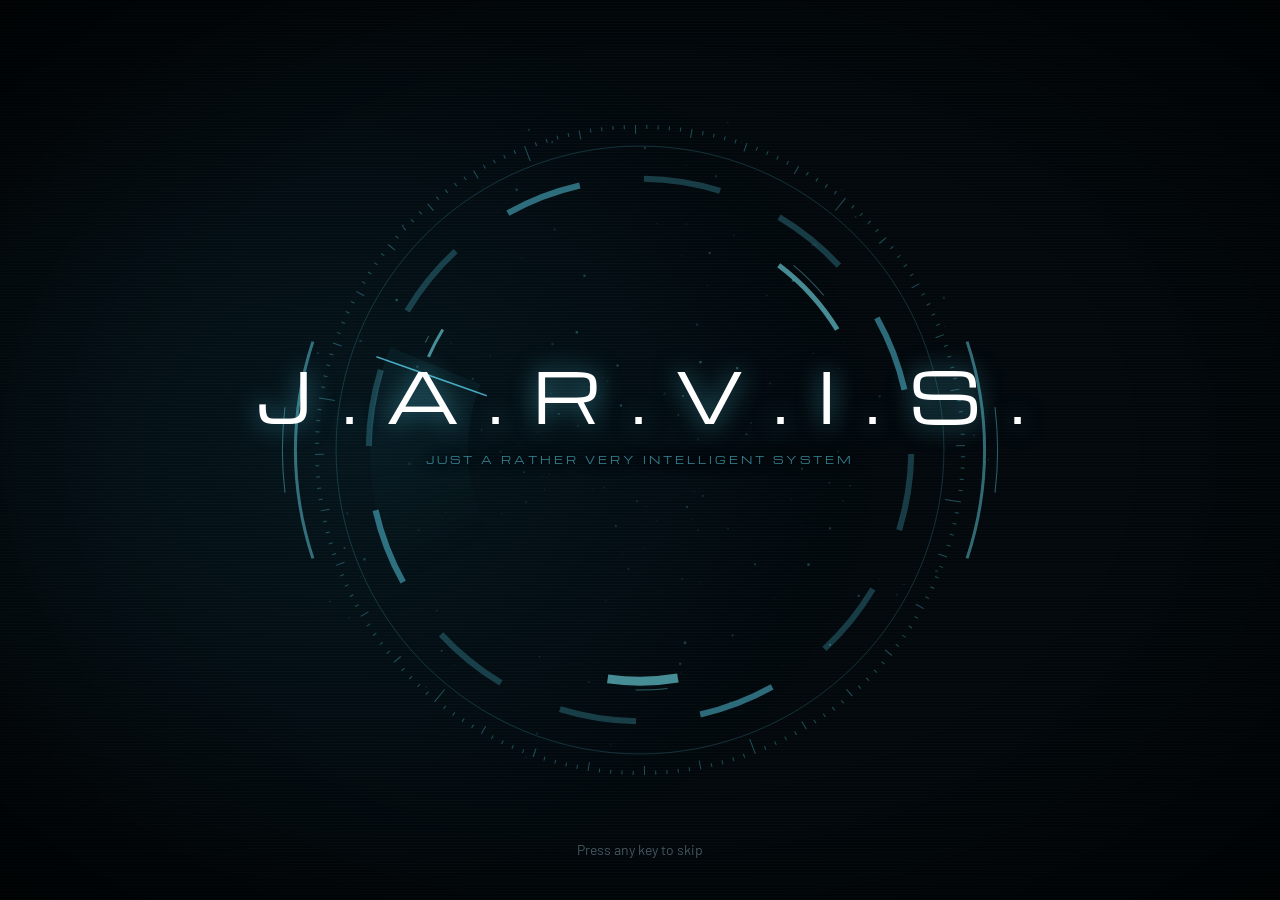
==== commit 333eacf3: "feat(hud): Engage button, audio button, Michroma/Barlow type, no footer overlap - intro waits on an " ====
--- a/frontend/index.html
+++ b/frontend/index.html
@@ -6,7 +6,7 @@
   <meta name="color-scheme" content="dark">
   <title>J.A.R.V.I.S.</title>
   <link rel="preconnect" href="https://fonts.googleapis.com">
-  <link href="https://fonts.googleapis.com/css2?family=Saira+Condensed:wght@200;300;400&family=Saira:wght@300;400&family=Chakra+Petch:wght@300;400;500&display=swap" rel="stylesheet">
+  <link href="https://fonts.googleapis.com/css2?family=Michroma&family=Barlow:wght@300;400;500&display=swap" rel="stylesheet">
   <link rel="stylesheet" href="jarvis.css">
 </head>
 <body data-phase="boot" data-mode="idle">
@@ -32,7 +32,8 @@
     <p class="expand">JUST A RATHER VERY INTELLIGENT SYSTEM</p>
     <ol id="checks" class="checks"></ol>
     <p id="introGreet" class="intro-greet"></p>
-    <p class="skip">ANY KEY TO SKIP</p>
+    <button id="engage" class="engage" type="button" hidden><span>Engage</span></button>
+    <p id="skip" class="skip">Press any key to skip</p>
   </section>
 
   <main class="stage" aria-live="polite">
@@ -78,7 +79,7 @@
       <div class="g"><span id="roOptics" class="v">—</span><span class="l">optics</span></div>
       <div class="g"><span id="roMem" class="v">000</span><span class="l">frames</span></div>
       <div class="g"><span id="roItems" class="v">0</span><span class="l">items</span></div>
-      <div class="g"><span id="roAudio" class="v">off</span><span class="l">audio</span></div>
+      <button id="audioBtn" class="g g-btn" type="button" aria-pressed="false" title="Jarvis speaks on this laptop (V)"><span id="roAudio" class="v">off</span><span class="l">audio</span></button>
     </div>
   </footer>
 
--- a/frontend/jarvis.css
+++ b/frontend/jarvis.css
@@ -8,12 +8,12 @@
   --amber: #ffb040;
   --text: #d9f5ff;
   --muted: rgba(190, 232, 248, .55);
-  /* Chakra Petch: squared, cut-corner shapes close to Arame Mono, the typeface of the Avengers
-     Iron Man HUD (which is commercial). Used with little tracking, not as spaced-out mono caps. */
-  --hud: "Chakra Petch", "Arial Narrow", sans-serif;
+  --hud: "Michroma", "Eurostile", sans-serif;
   --mono: var(--hud);
-  --cond: "Saira Condensed", "Arial Narrow", sans-serif;
-  --body: "Saira", system-ui, sans-serif;
+  /* Michroma: a free Microgramma-style face, the wide squared lettering of classic sci-fi and
+     film HUD labels. Barlow light for Jarvis's sentences, so they stay easy to read. */
+  --cond: "Michroma", "Eurostile", sans-serif;
+  --body: "Barlow", "Helvetica Neue", sans-serif;
   --ease: cubic-bezier(.2, .75, .15, 1);
 }
 * { box-sizing: border-box; }
@@ -23,7 +23,7 @@
   margin: 0; overflow: hidden; background: var(--bg); color: var(--text);
   font: 300 18px/1.45 var(--body); -webkit-font-smoothing: antialiased;
 }
-.micro { margin: 0; font: 500 12px var(--hud); letter-spacing: .14em; color: var(--cyan-2); text-transform: uppercase; }
+.micro { margin: 0; font: 400 10px var(--hud); letter-spacing: .12em; color: var(--cyan-2); text-transform: uppercase; }
 .small { margin: 4px 0 0; font-size: 14px; color: var(--muted); }
 
 /* atmosphere: vignette + faint scanlines + a slow horizontal sweep */
@@ -57,13 +57,13 @@
 .corner.br::before { bottom: -8px; right: -16px; border-bottom-width: 1px; border-right-width: 1px; }
 .corner.br::after { bottom: -10px; right: -18px; }
 
-.brand { font: 500 20px var(--hud); letter-spacing: .32em; color: #fff; }
-.tagline { font: 400 13px var(--hud); color: var(--muted); }
-.clock { font: 300 34px/1 var(--hud); color: #fff; font-variant-numeric: tabular-nums; }
-.clock small { font-size: 15px; color: var(--cyan); margin-left: 6px; vertical-align: top; }
-.date { font: 400 13px var(--hud); color: var(--muted); }
+.brand { font: 400 16px var(--hud); letter-spacing: .28em; color: #fff; }
+.tagline { font: 400 14px var(--body); color: var(--muted); }
+.clock { font: 400 26px/1 var(--hud); color: #fff; font-variant-numeric: tabular-nums; }
+.clock small { font-size: 11px; color: var(--cyan); margin-left: 6px; vertical-align: top; }
+.date { font: 400 14px var(--body); color: var(--muted); }
 
-.talk-hint { display: flex; align-items: center; gap: 12px; font: 400 16px var(--hud); color: var(--text); }
+.talk-hint { display: flex; align-items: center; gap: 12px; font: 400 17px var(--body); color: var(--text); }
 .vu { display: flex; align-items: flex-end; gap: 2px; height: 16px; }
 .vu i { width: 3px; height: 30%; background: var(--cyan-2); transition: height .08s; }
 [data-mode="listening"] .talk-hint { color: var(--amber); }
@@ -73,8 +73,14 @@
 .g { display: flex; flex-direction: column; align-items: flex-end; padding: 0 18px; border-left: 1px solid rgba(95, 227, 255, .16); }
 .g:first-child { border-left: 0; }
 .g:last-child { padding-right: 0; }
-.g .v { font: 300 24px/1.05 var(--hud); color: #fff; font-variant-numeric: tabular-nums; }
-.g .l { font: 400 12px var(--hud); color: var(--muted); }
+.g .v { font: 400 18px/1.25 var(--hud); color: #fff; font-variant-numeric: tabular-nums; }
+.g .l { font: 400 13px var(--body); color: var(--muted); }
+/* the audio gauge is a button: click to turn Jarvis's voice on this laptop on or off */
+.g-btn { all: unset; display: flex; flex-direction: column; align-items: flex-end; padding: 6px 0 4px 18px; margin: -6px 0 -4px;
+  border-left: 1px solid rgba(95, 227, 255, .16); pointer-events: auto; cursor: pointer; }
+.g-btn .l::after { content: " \25B8"; color: var(--cyan-2); }
+.g-btn:hover .v, .g-btn:focus-visible .v { text-shadow: 0 0 10px var(--cyan); }
+.g-btn:focus-visible { outline: 1px solid var(--cyan-2); outline-offset: 4px; }
 .g .v.on { color: var(--cyan); } .g .v.warn { color: var(--amber); }
 
 /* the core: centred during the intro, then it moves to the side */
@@ -87,36 +93,45 @@
 .intro { position: fixed; inset: 0; z-index: 2; display: grid; place-content: center; text-align: center; pointer-events: none;
   transition: opacity .7s var(--ease); }
 [data-phase="ready"] .intro { opacity: 0; }
-.title { margin: 0; font: 200 clamp(42px, 7vw, 92px) var(--cond); letter-spacing: .55em; padding-left: .55em; color: #fff;
+.title { margin: 0; font: 400 clamp(34px, 5.4vw, 72px) var(--cond); letter-spacing: .42em; padding-left: .42em; color: #fff;
   text-shadow: 0 0 24px rgba(95, 227, 255, .55); }
 .title span { display: inline-block; opacity: 0; transform: translateY(.25em); filter: blur(6px);
   animation: letter .7s var(--ease) forwards; }
 @keyframes letter { to { opacity: 1; transform: none; filter: none; } }
-.expand { margin: 6px 0 26px; font: 400 13px var(--hud); letter-spacing: .38em; color: var(--cyan-2);
+.expand { margin: 10px 0 28px; font: 400 10px var(--hud); letter-spacing: .3em; color: var(--cyan-2);
   opacity: 0; animation: fade .8s 1.2s forwards; }
 .intro .expand, .checks, .intro-greet { text-shadow: 0 0 6px #000, 0 0 14px #000; }
 .checks { list-style: none; margin: 0 auto; padding: 0; width: min(440px, 80vw); text-align: left;
-  font: 400 13px var(--hud); letter-spacing: .08em; color: var(--muted); }
+  font: 400 15px var(--body); letter-spacing: .04em; color: var(--muted); }
 .checks li { display: flex; gap: 10px; padding: 3px 0; opacity: 0; animation: fade .35s forwards; }
 .checks li .leader { flex: 1; border-bottom: 1px dotted rgba(95, 227, 255, .22); transform: translateY(-4px); }
+.checks li .ok, .checks li .warn { font: 400 10.5px/1.9 var(--hud); letter-spacing: .1em; }
 .checks li .ok { color: var(--cyan); } .checks li .warn { color: var(--amber); }
 .intro-greet { min-height: 1.5em; margin: 26px 0 0; font: 300 24px var(--body); color: #fff; opacity: 0; transition: opacity .8s; }
 .intro-greet.on { opacity: 1; }
-.skip { position: fixed; bottom: 28px; left: 0; right: 0; font: 400 12px var(--hud); letter-spacing: .2em; color: rgba(190, 232, 248, .3); }
+.skip { position: fixed; bottom: 28px; left: 0; right: 0; font: 400 14px var(--body); color: rgba(190, 232, 248, .35); }
+/* Engage: the intro waits here until sir clicks (that click also unlocks audio) */
+.engage { pointer-events: auto; justify-self: center; margin-top: 30px; padding: 14px 46px; cursor: pointer; position: relative;
+  font: 400 13px var(--hud); letter-spacing: .4em; padding-left: calc(46px + .4em); color: #fff; background: rgba(95, 227, 255, .08);
+  border: 1px solid var(--cyan-2); clip-path: polygon(12px 0, 100% 0, 100% calc(100% - 12px), calc(100% - 12px) 100%, 0 100%, 0 12px);
+  animation: fade .6s forwards, breathe 2.4s 0.6s ease-in-out infinite; opacity: 0; }
+.engage:hover, .engage:focus-visible { background: rgba(95, 227, 255, .2); outline: none; }
+@keyframes breathe { 50% { box-shadow: 0 0 26px rgba(95, 227, 255, .35); background: rgba(95, 227, 255, .14); } }
 @keyframes fade { to { opacity: 1; } }
 
 /* the stage: everything Jarvis says */
-.stage { position: fixed; z-index: 2; left: 53%; right: 5vw; top: 0; bottom: 0; display: flex; flex-direction: column;
-  justify-content: safe center; gap: 18px; padding: 92px 0 84px; overflow: hidden; opacity: 1; transition: opacity 1s .5s var(--ease); }
+/* top/bottom keep the answer clear of the HUD corners: overflow clips here, never under the gauges */
+.stage { position: fixed; z-index: 2; left: 53%; right: 5vw; top: 108px; bottom: 112px; display: flex; flex-direction: column;
+  justify-content: safe center; gap: 16px; padding: 0; overflow: hidden; opacity: 1; transition: opacity 1s .5s var(--ease); }
 [data-phase="boot"] .stage { opacity: 0; transition: none; }
-.status { display: flex; align-items: center; gap: 12px; margin: 0; font: 500 13px var(--hud); letter-spacing: .22em; color: var(--cyan-2); }
+.status { display: flex; align-items: center; gap: 12px; margin: 0; font: 400 10.5px var(--hud); letter-spacing: .18em; color: var(--cyan-2); }
 .status .dot { width: 7px; height: 7px; background: var(--cyan-2); box-shadow: 0 0 10px var(--cyan); }
 [data-mode="armed"] .status, [data-mode="listening"] .status { color: var(--amber); }
 [data-mode="armed"] .status .dot, [data-mode="listening"] .status .dot { background: var(--amber); box-shadow: 0 0 14px var(--amber); animation: blink .9s steps(2) infinite; }
 [data-mode="thinking"] .status .dot { animation: blink .4s steps(2) infinite; }
 @keyframes blink { 50% { opacity: .15; } }
 
-.greeting { margin: 0; font: 200 clamp(34px, 3.6vw, 56px)/1.1 var(--cond); letter-spacing: .02em; color: #fff; }
+.greeting { margin: 0; font: 300 clamp(36px, 3.8vw, 60px)/1.1 var(--body); color: #fff; }
 .hint { margin: 12px 0 0; color: var(--muted); font-size: 17px; }
 .hint em { color: var(--text); font-style: normal; }
 .link { display: flex; gap: 22px; align-items: center; margin-top: 40px; padding-top: 22px; border-top: 1px solid var(--cyan-3); }
@@ -133,24 +148,31 @@
   box-shadow: 0 0 8px var(--cyan); animation: blink .8s steps(2) infinite; }
 
 /* evidence photo in a HUD frame */
-.evidence { margin: 8px 0 0; animation: rise .8s var(--ease); }
+/* photo on the left, other matches / route steps in a column beside it, so the whole answer fits */
+.evidence { margin: 4px 0 0; animation: rise .8s var(--ease); display: grid; grid-template-columns: auto auto;
+  justify-content: start; column-gap: 16px; align-items: start; }
+.evidence .frame, .evidence figcaption { grid-column: 1; }
 @keyframes rise { from { opacity: 0; transform: translateY(14px); } }
 /* sized by the screen height too, so question + answer + photo always fit */
-.frame { position: relative; width: min(100%, 560px, 52vh); aspect-ratio: 16 / 10; background: #000; overflow: hidden; }
+.frame { position: relative; width: min(100%, 520px, 40vh); aspect-ratio: 16 / 10; background: #000; overflow: hidden; }
 .frame img { width: 100%; height: 100%; object-fit: cover; display: block; filter: saturate(.85) contrast(1.05); }
 .frame::after { content: ""; position: absolute; inset: 0; pointer-events: none;
   background: repeating-linear-gradient(0deg, rgba(95, 227, 255, .05) 0 1px, transparent 1px 3px), linear-gradient(rgba(10, 40, 50, .15), rgba(10, 40, 50, .15)); }
 .c { position: absolute; width: 18px; height: 18px; border: 2px solid var(--amber); z-index: 1; }
 .c.tl { top: 8px; left: 8px; border-right: 0; border-bottom: 0; } .c.tr { top: 8px; right: 8px; border-left: 0; border-bottom: 0; }
 .c.bl { bottom: 8px; left: 8px; border-right: 0; border-top: 0; } .c.br { bottom: 8px; right: 8px; border-left: 0; border-top: 0; }
-.tag { position: absolute; z-index: 1; top: 14px; left: 34px; font: 500 12px var(--hud); letter-spacing: .14em; color: #111; background: var(--amber); padding: 2px 8px; }
+.tag { position: absolute; z-index: 1; top: 14px; left: 34px; font: 400 9.5px/1.6 var(--hud); letter-spacing: .14em; color: #111; background: var(--amber); padding: 2px 8px; }
 .reticle { position: absolute; z-index: 1; left: 50%; top: 50%; width: 46px; height: 46px; margin: -23px; border: 1px solid rgba(255, 176, 64, .7); border-radius: 50%; }
 .reticle::before, .reticle::after { content: ""; position: absolute; background: rgba(255, 176, 64, .7); }
 .reticle::before { left: 50%; top: -10px; bottom: -10px; width: 1px; } .reticle::after { top: 50%; left: -10px; right: -10px; height: 1px; }
-.evidence figcaption { margin-top: 10px; font: 400 14px var(--hud); color: var(--muted); }
-.cands, .route { display: flex; gap: 10px; margin: 12px 0 0; padding: 0; list-style: none; }
-.cands button, .route li { all: unset; cursor: pointer; width: 112px; font: 400 12px var(--hud); color: var(--muted); }
-.cands img, .route img { display: block; width: 112px; height: 70px; object-fit: cover; outline: 1px solid var(--cyan-3); margin-bottom: 5px; }
+.evidence figcaption { margin-top: 8px; font: 400 15px var(--body); color: var(--muted); }
+.cands, .route { grid-column: 2; grid-row: 1 / span 2; display: flex; flex-direction: column; gap: 8px; margin: 0; padding: 0;
+  list-style: none; max-height: calc(min(520px, 40vh) / 1.6 + 30px); overflow-y: auto; }
+.cands:empty, .route:empty { display: none; }
+.cands, .route { scrollbar-width: thin; scrollbar-color: var(--cyan-3) transparent; }
+.cands button, .route li { all: unset; cursor: pointer; display: grid; grid-template-columns: 84px 1fr; gap: 10px; align-items: center;
+  width: 230px; font: 400 13px/1.25 var(--body); color: var(--muted); }
+.cands img, .route img { display: block; width: 84px; height: 52px; object-fit: cover; outline: 1px solid var(--cyan-3); }
 .cands button[aria-pressed="true"] img { outline: 2px solid var(--amber); }
 
 /* type-to-Jarvis line */
@@ -165,7 +187,7 @@
 .qr.big { width: min(56vh, 420px); height: min(56vh, 420px); }
 
 .toast { position: fixed; z-index: 10; left: 50%; bottom: 64px; transform: translateX(-50%); padding: 8px 18px;
-  font: 500 13px var(--hud); letter-spacing: .12em; color: #111; background: var(--cyan); }
+  font: 400 11px var(--hud); letter-spacing: .12em; color: #111; background: var(--cyan); }
 
 @media (prefers-reduced-motion: reduce) {
   .atmos::after { animation: none; } .reactor-wrap { transition: none; }
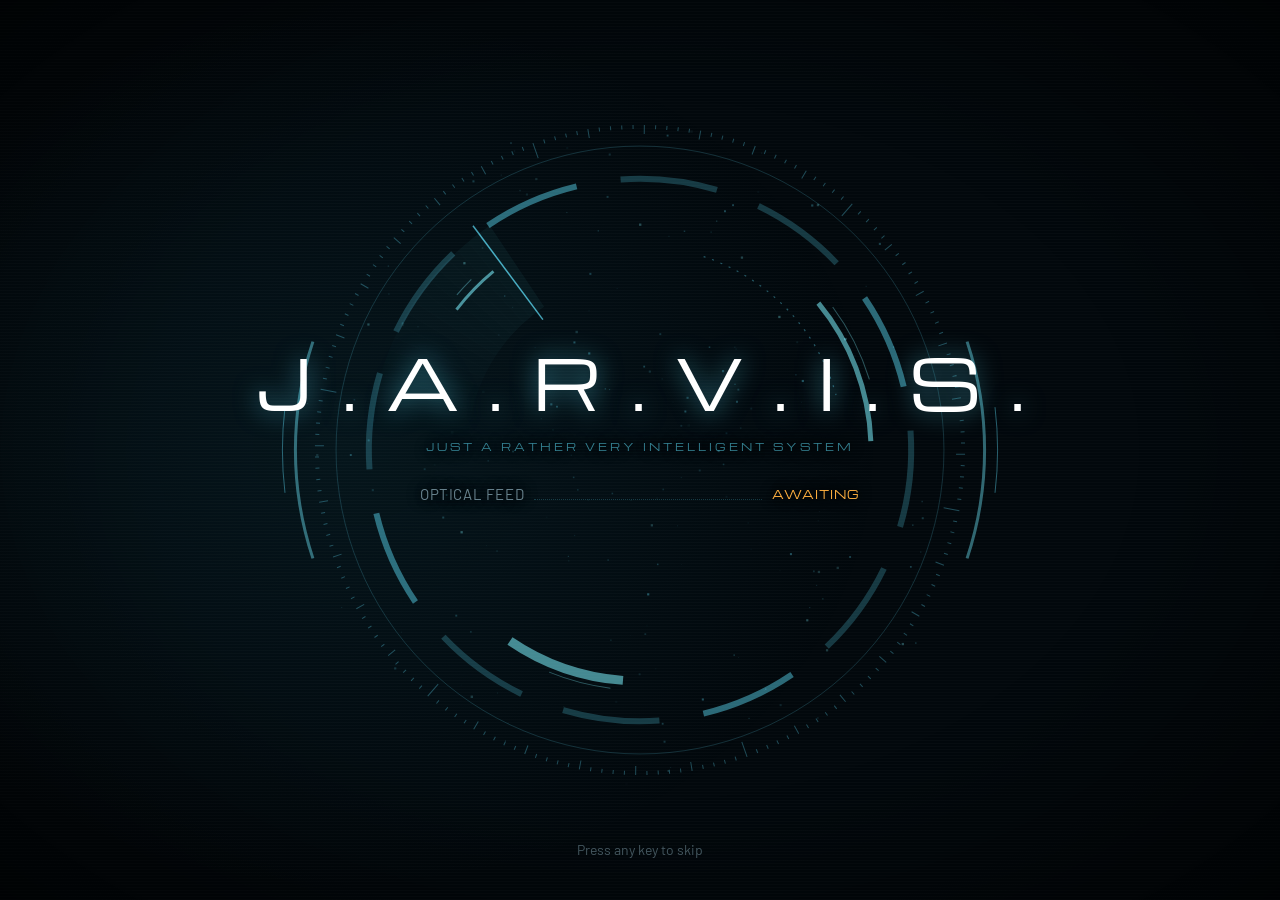
==== commit 96b51a1d: "feat(hud): live 'How it works' walkthrough Six steps on the HUD (H or the How it works button): scan" ====
--- a/frontend/index.html
+++ b/frontend/index.html
@@ -42,12 +42,31 @@
     <div id="idlePanel" class="idle-panel">
       <p id="greeting" class="greeting">Good evening, sir.</p>
       <p class="hint">Say <em>“Jarvis, …”</em> on the phone, or hold space here.</p>
+      <button id="guideOpen" class="guide-open" type="button">How it works <span aria-hidden="true">▸</span></button>
       <div id="link" class="link" hidden>
         <img class="qr" data-qr alt="QR code: open the camera page on the iPhone">
         <div>
           <p class="micro">LINK THE SUIT CAMERA</p>
-          <p class="small">Scan with the iPhone camera, then tap Start.</p>
+          <p class="small">Scan with the iPhone camera, then tap Begin.</p>
         </div>
+      </div>
+    </div>
+
+    <!-- the walkthrough: each step ticks itself off when it really happens -->
+    <div id="guide" class="guide" hidden>
+      <p class="micro">How it works <span id="guideCount" class="guide-count"></span></p>
+      <ol id="guideRail" class="guide-rail"></ol>
+      <div class="guide-step">
+        <h2 id="guideTitle" class="guide-title"></h2>
+        <p id="guideBody" class="guide-body"></p>
+        <p id="guideSay" class="guide-say" hidden></p>
+        <img id="guideQr" class="qr" data-qr alt="QR code: open the camera page on the iPhone" hidden>
+        <p id="guideStatus" class="guide-status"></p>
+      </div>
+      <div class="guide-nav">
+        <button id="guidePrev" type="button">‹ Back</button>
+        <button id="guideNext" type="button">Next ›</button>
+        <button id="guideClose" class="ghost" type="button">Close</button>
       </div>
     </div>
 
--- a/frontend/jarvis.css
+++ b/frontend/jarvis.css
@@ -192,3 +192,32 @@
 @media (prefers-reduced-motion: reduce) {
   .atmos::after { animation: none; } .reactor-wrap { transition: none; }
 }
+
+/* ---------- the walkthrough ---------- */
+.guide-open { all: unset; cursor: pointer; margin-top: 26px; align-self: flex-start; display: inline-block; padding: 11px 26px 11px calc(26px + .3em);
+  font: 400 11px var(--hud); letter-spacing: .3em; color: #fff; border: 1px solid var(--cyan-2); background: rgba(95, 227, 255, .07);
+  clip-path: polygon(10px 0, 100% 0, 100% calc(100% - 10px), calc(100% - 10px) 100%, 0 100%, 0 10px); }
+.guide-open:hover, .guide-open:focus-visible { background: rgba(95, 227, 255, .18); }
+.guide { display: grid; gap: 18px; animation: rise .6s var(--ease); }
+.guide-count { margin-left: 10px; color: var(--muted); letter-spacing: .1em; }
+.guide-rail { list-style: none; margin: 0; padding: 0; display: flex; gap: 6px; }
+.guide-rail li { flex: 1; height: 3px; background: rgba(95, 227, 255, .16); position: relative; cursor: pointer; }
+.guide-rail li.done { background: var(--cyan); box-shadow: 0 0 8px rgba(95, 227, 255, .5); }
+.guide-rail li.current { background: var(--amber); box-shadow: 0 0 10px rgba(255, 176, 64, .6); }
+.guide-step { display: grid; gap: 10px; min-height: 0; }
+.guide-title { margin: 0; font: 300 clamp(30px, min(3vw, 5vh), 48px)/1.1 var(--body); color: #fff; }
+.guide-body { margin: 0; max-width: 34em; font: 300 clamp(17px, min(1.4vw, 2.4vh), 21px)/1.45 var(--body); color: var(--text); }
+.guide-say { margin: 4px 0 0; padding: 10px 14px; border-left: 2px solid var(--amber); background: rgba(255, 176, 64, .06);
+  font: 400 clamp(17px, min(1.4vw, 2.4vh), 21px)/1.35 var(--body); color: #fff; max-width: 30em; }
+.guide-step .qr { width: min(150px, 18vh); height: min(150px, 18vh); margin-top: 6px; }
+.guide-status { margin: 4px 0 0; display: flex; align-items: center; gap: 10px; font: 400 11px var(--hud); letter-spacing: .14em; color: var(--muted); text-transform: uppercase; }
+.guide-status::before { content: ""; width: 8px; height: 8px; border: 1px solid var(--cyan-2); }
+.guide-status.waiting::before { animation: blink .9s steps(2) infinite; background: rgba(95, 227, 255, .3); }
+.guide-status.done { color: var(--cyan); }
+.guide-status.done::before { background: var(--cyan); box-shadow: 0 0 10px var(--cyan); }
+.guide-nav { display: flex; gap: 10px; }
+.guide-nav button { all: unset; cursor: pointer; padding: 8px 16px; font: 400 10px var(--hud); letter-spacing: .2em; color: var(--text);
+  border: 1px solid rgba(95, 227, 255, .3); }
+.guide-nav button:hover, .guide-nav button:focus-visible { border-color: var(--cyan); color: #fff; }
+.guide-nav button.ghost { border-color: transparent; color: var(--muted); }
+.guide-nav button:disabled { opacity: .3; cursor: default; }
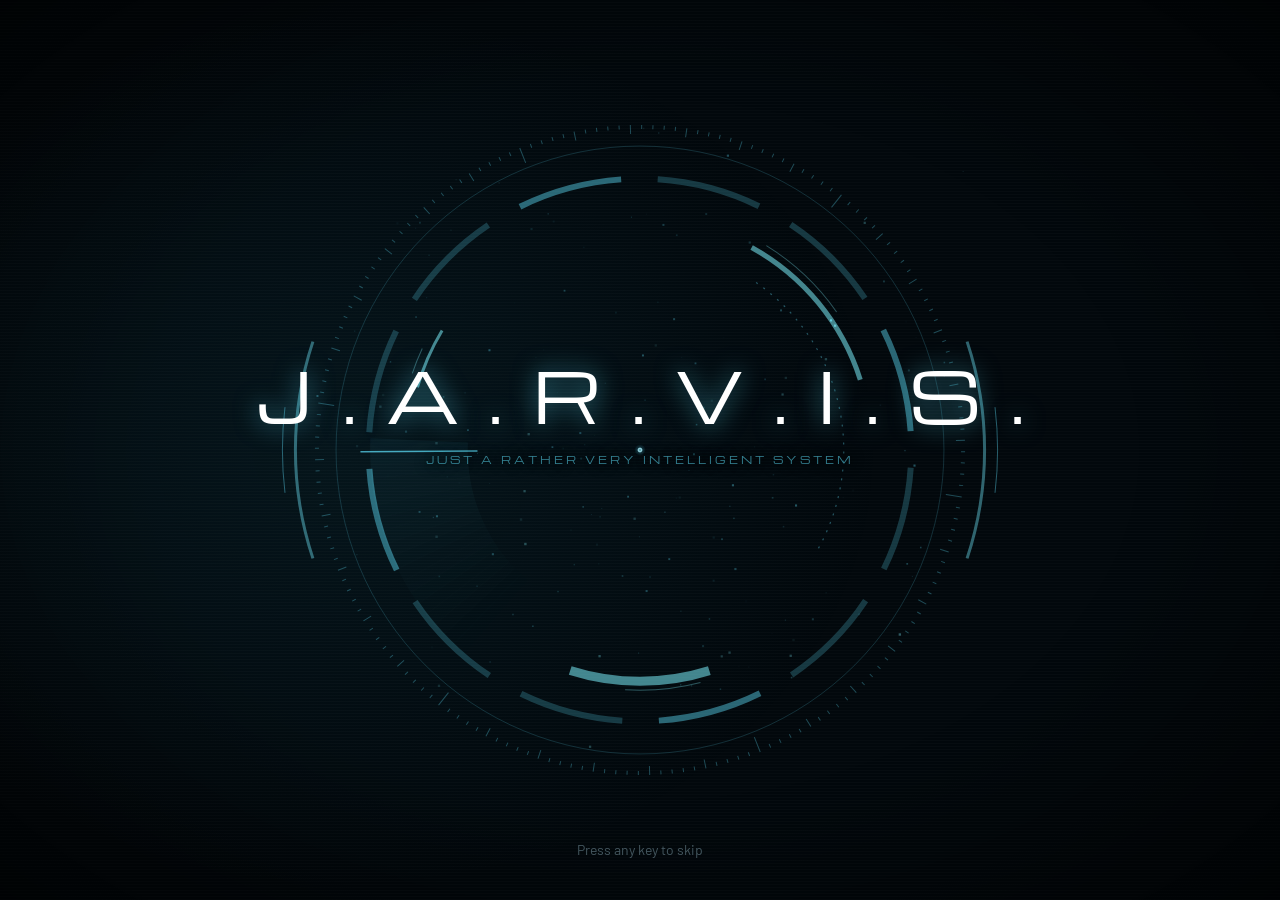
==== commit d522426a: "feat(hud): walkthrough is a plain step-by-step guide Removed the live step detection (status line, a" ====
--- a/frontend/index.html
+++ b/frontend/index.html
@@ -52,7 +52,7 @@
       </div>
     </div>
 
-    <!-- the walkthrough: each step ticks itself off when it really happens -->
+    <!-- the walkthrough: a plain step-by-step guide (H) -->
     <div id="guide" class="guide" hidden>
       <p class="micro">How it works <span id="guideCount" class="guide-count"></span></p>
       <ol id="guideRail" class="guide-rail"></ol>
@@ -61,7 +61,6 @@
         <p id="guideBody" class="guide-body"></p>
         <p id="guideSay" class="guide-say" hidden></p>
         <img id="guideQr" class="qr" data-qr alt="QR code: open the camera page on the iPhone" hidden>
-        <p id="guideStatus" class="guide-status"></p>
       </div>
       <div class="guide-nav">
         <button id="guidePrev" type="button">‹ Back</button>
--- a/frontend/jarvis.css
+++ b/frontend/jarvis.css
@@ -202,7 +202,7 @@
 .guide-count { margin-left: 10px; color: var(--muted); letter-spacing: .1em; }
 .guide-rail { list-style: none; margin: 0; padding: 0; display: flex; gap: 6px; }
 .guide-rail li { flex: 1; height: 3px; background: rgba(95, 227, 255, .16); position: relative; cursor: pointer; }
-.guide-rail li.done { background: var(--cyan); box-shadow: 0 0 8px rgba(95, 227, 255, .5); }
+.guide-rail li.done { background: var(--cyan-2); }
 .guide-rail li.current { background: var(--amber); box-shadow: 0 0 10px rgba(255, 176, 64, .6); }
 .guide-step { display: grid; gap: 10px; min-height: 0; }
 .guide-title { margin: 0; font: 300 clamp(30px, min(3vw, 5vh), 48px)/1.1 var(--body); color: #fff; }
@@ -210,11 +210,6 @@
 .guide-say { margin: 4px 0 0; padding: 10px 14px; border-left: 2px solid var(--amber); background: rgba(255, 176, 64, .06);
   font: 400 clamp(17px, min(1.4vw, 2.4vh), 21px)/1.35 var(--body); color: #fff; max-width: 30em; }
 .guide-step .qr { width: min(150px, 18vh); height: min(150px, 18vh); margin-top: 6px; }
-.guide-status { margin: 4px 0 0; display: flex; align-items: center; gap: 10px; font: 400 11px var(--hud); letter-spacing: .14em; color: var(--muted); text-transform: uppercase; }
-.guide-status::before { content: ""; width: 8px; height: 8px; border: 1px solid var(--cyan-2); }
-.guide-status.waiting::before { animation: blink .9s steps(2) infinite; background: rgba(95, 227, 255, .3); }
-.guide-status.done { color: var(--cyan); }
-.guide-status.done::before { background: var(--cyan); box-shadow: 0 0 10px var(--cyan); }
 .guide-nav { display: flex; gap: 10px; }
 .guide-nav button { all: unset; cursor: pointer; padding: 8px 16px; font: 400 10px var(--hud); letter-spacing: .2em; color: var(--text);
   border: 1px solid rgba(95, 227, 255, .3); }
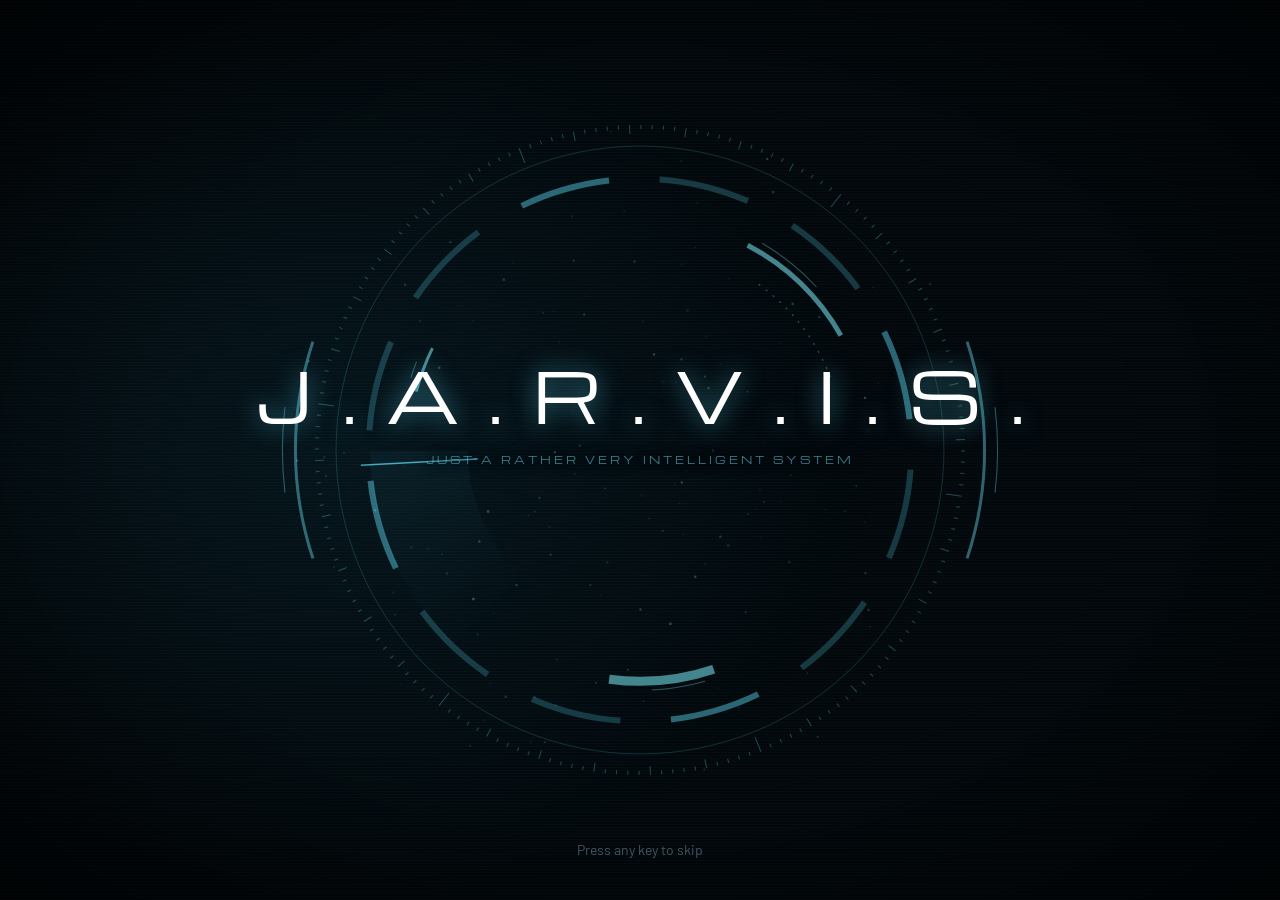
==== commit 312400cc: "feat(hud): Commands button with every key A Commands button beside How it works (or ?) opens a panel" ====
--- a/frontend/index.html
+++ b/frontend/index.html
@@ -42,7 +42,10 @@
     <div id="idlePanel" class="idle-panel">
       <p id="greeting" class="greeting">Good evening, sir.</p>
       <p class="hint">Say <em>“Jarvis, …”</em> on the phone, or hold space here.</p>
-      <button id="guideOpen" class="guide-open" type="button">How it works <span aria-hidden="true">▸</span></button>
+      <div class="idle-actions">
+        <button id="guideOpen" class="guide-open" type="button">How it works <span aria-hidden="true">▸</span></button>
+        <button id="keysOpen" class="guide-open subtle" type="button">Commands <span aria-hidden="true">?</span></button>
+      </div>
       <div id="link" class="link" hidden>
         <img class="qr" data-qr alt="QR code: open the camera page on the iPhone">
         <div>
@@ -114,6 +117,25 @@
     </div>
   </div>
 
+  <!-- every key, from the Commands button or ? -->
+  <div id="keysOverlay" class="keys-overlay" hidden>
+    <div class="keys-card" role="dialog" aria-label="Commands">
+      <p class="micro">Commands</p>
+      <dl class="keys-list">
+        <dt>Space</dt><dd>Hold to talk to Jarvis through the laptop mic</dd>
+        <dt>Enter</dt><dd>Type a question</dd>
+        <dt>Q</dt><dd>Show the QR code to link the phone</dd>
+        <dt>V</dt><dd>Jarvis's voice on the laptop, on or off</dd>
+        <dt>H</dt><dd>How it works: the walkthrough</dd>
+        <dt>D</dt><dd>Debug view: live camera, what he sees, chat, matches</dd>
+        <dt>R</dt><dd>Clear his memory (start a fresh demo)</dd>
+        <dt>?</dt><dd>This list</dd>
+        <dt>Esc</dt><dd>Close whatever is open</dd>
+      </dl>
+      <p class="small">On the core: hover, click, drag or double-click it.</p>
+    </div>
+  </div>
+
   <div id="toast" class="toast" hidden></div>
   <script type="module" src="jarvis.js"></script>
 </body>
--- a/frontend/jarvis.css
+++ b/frontend/jarvis.css
@@ -216,3 +216,15 @@
 .guide-nav button:hover, .guide-nav button:focus-visible { border-color: var(--cyan); color: #fff; }
 .guide-nav button.ghost { border-color: transparent; color: var(--muted); }
 .guide-nav button:disabled { opacity: .3; cursor: default; }
+
+/* Commands: the key list */
+.idle-actions { display: flex; gap: 12px; margin-top: 26px; }
+.idle-actions .guide-open { margin-top: 0; }
+.guide-open.subtle { border-color: rgba(95, 227, 255, .3); background: transparent; color: var(--text); }
+.keys-overlay { position: fixed; inset: 0; z-index: 9; display: grid; place-items: center; background: rgba(0, 4, 8, .82); animation: fade .25s forwards; }
+.keys-card { min-width: min(520px, 90vw); padding: 28px 34px; display: grid; gap: 18px; background: #06141c; border: 1px solid rgba(95, 227, 255, .3);
+  clip-path: polygon(16px 0, 100% 0, 100% calc(100% - 16px), calc(100% - 16px) 100%, 0 100%, 0 16px); }
+.keys-list { margin: 0; display: grid; grid-template-columns: auto 1fr; gap: 12px 22px; align-items: center; }
+.keys-list dt { justify-self: start; min-width: 2.6em; text-align: center; padding: 5px 9px; font: 400 11px var(--hud); letter-spacing: .08em; color: #fff;
+  border: 1px solid var(--cyan-2); background: rgba(95, 227, 255, .07); }
+.keys-list dd { margin: 0; font: 300 17px var(--body); color: var(--text); }
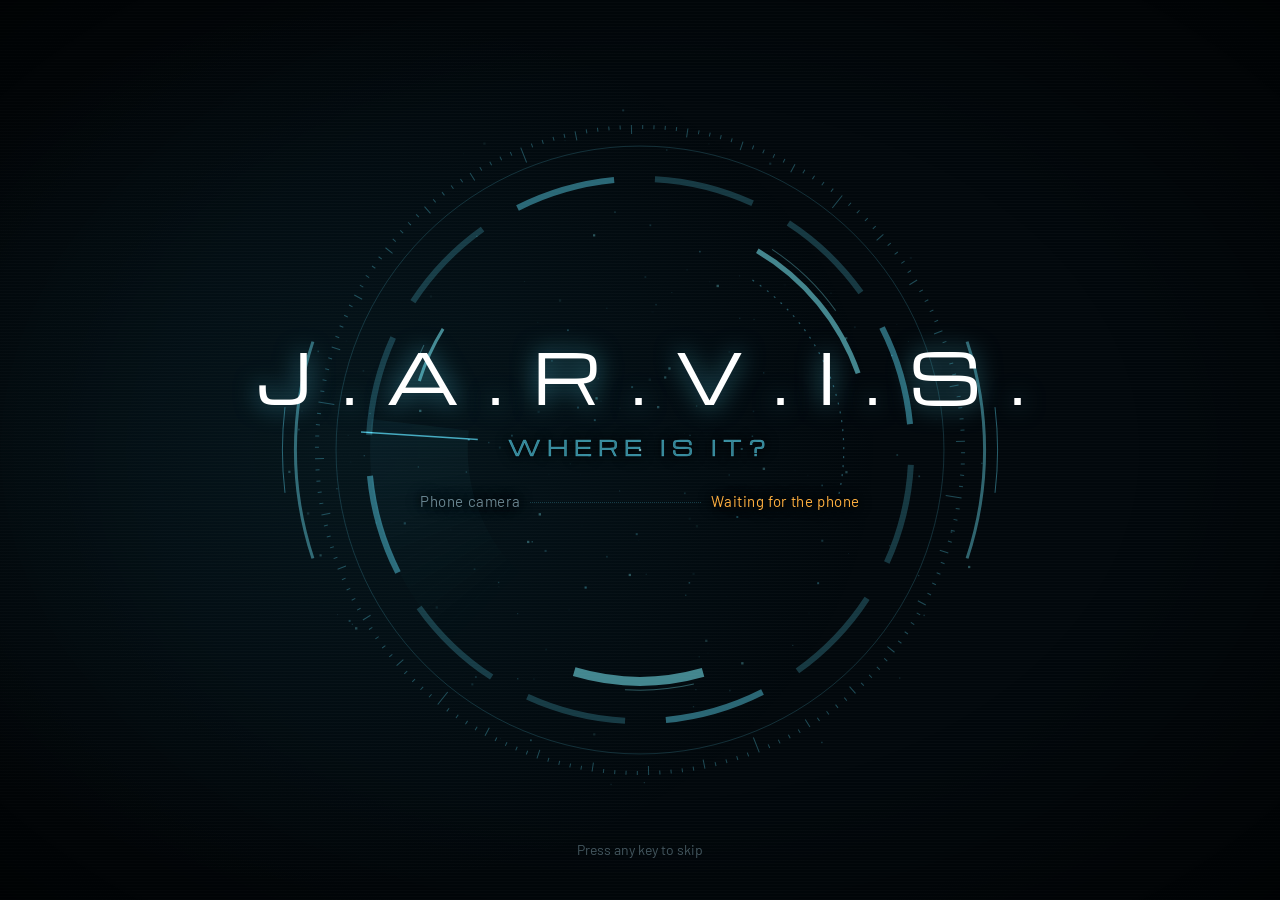
==== commit 7d04b404: "feat: keep-looking watches, photo confirm, reliability fixes Co-Authored-By: Claude Opus 5.5 <norepl" ====
--- a/frontend/index.html
+++ b/frontend/index.html
@@ -17,7 +17,7 @@
   <header class="hud-edge top">
     <div class="corner tl">
       <span class="brand">J.A.R.V.I.S.</span>
-      <span class="tagline">Mk V &middot; lost &amp; found protocol</span>
+      <span class="tagline">Finds the things you put down</span>
     </div>
     <div class="corner tr">
       <span class="clock"><span id="roClock">--:--</span><small id="roSec">--</small></span>
@@ -29,7 +29,7 @@
 
   <section id="intro" class="intro" aria-live="polite">
     <h1 id="title" class="title" aria-label="J.A.R.V.I.S."></h1>
-    <p class="expand">JUST A RATHER VERY INTELLIGENT SYSTEM</p>
+      <p class="expand" style="-webkit-text-stroke: 0.6px currentColor">WHERE IS IT?</p>
     <ol id="checks" class="checks"></ol>
     <p id="introGreet" class="intro-greet"></p>
     <button id="engage" class="engage" type="button" hidden><span>Engage</span></button>
@@ -37,7 +37,7 @@
   </section>
 
   <main class="stage" aria-live="polite">
-    <p id="status" class="status"><span class="dot"></span><span id="statusText">STANDING BY</span></p>
+    <p id="status" class="status"><span class="dot"></span><span id="statusText">Ready</span></p>
 
     <div id="idlePanel" class="idle-panel">
       <p id="greeting" class="greeting">Good evening, sir.</p>
@@ -49,8 +49,8 @@
       <div id="link" class="link" hidden>
         <img class="qr" data-qr alt="QR code: open the camera page on the iPhone">
         <div>
-          <p class="micro">LINK THE SUIT CAMERA</p>
-          <p class="small">Scan with the iPhone camera, then tap Begin.</p>
+          <p class="micro">Connect the phone</p>
+          <p class="small">Scan this with the iPhone camera, then tap Begin.</p>
         </div>
       </div>
     </div>
@@ -73,9 +73,9 @@
     </div>
 
     <div id="talk" class="talk" hidden>
-      <p class="micro">SIR</p>
+      <p class="micro">You asked</p>
       <p id="query" class="query"></p>
-      <p class="micro jarvis-label">J.A.R.V.I.S.</p>
+      <p class="micro jarvis-label">Jarvis</p>
       <p id="reply" class="reply"></p>
     </div>
 
@@ -83,7 +83,7 @@
       <div class="frame">
         <img id="evImg" alt="">
         <i class="c tl"></i><i class="c tr"></i><i class="c bl"></i><i class="c br"></i>
-        <span id="evTag" class="tag">LAST SEEN</span>
+        <span id="evTag" class="tag">Last seen</span>
         <span class="reticle" aria-hidden="true"></span>
       </div>
       <figcaption id="evCap"></figcaption>
@@ -97,10 +97,10 @@
       <span id="talkHint" class="talk-hint"><span class="vu" aria-hidden="true"><i></i><i></i><i></i><i></i><i></i></span><span id="talkText">Hold space to talk</span></span>
     </div>
     <div class="corner br gauges">
-      <div class="g"><span id="roOptics" class="v">—</span><span class="l">optics</span></div>
-      <div class="g"><span id="roMem" class="v">000</span><span class="l">frames</span></div>
-      <div class="g"><span id="roItems" class="v">0</span><span class="l">items</span></div>
-      <button id="audioBtn" class="g g-btn" type="button" aria-pressed="false" title="Jarvis speaks on this laptop (V)"><span id="roAudio" class="v">off</span><span class="l">audio</span></button>
+      <div class="g"><span id="roOptics" class="v">—</span><span class="l">phone camera</span></div>
+      <div class="g"><span id="roMem" class="v">0</span><span id="roMemL" class="l">photos</span></div>
+      <div class="g"><span id="roItems" class="v">0</span><span id="roItemsL" class="l">of your things</span></div>
+      <button id="audioBtn" class="g g-btn" type="button" aria-pressed="false" title="Jarvis speaks on this laptop (V)"><span id="roAudio" class="v">off</span><span class="l">laptop voice</span></button>
     </div>
   </footer>
 
@@ -111,7 +111,7 @@
 
   <div id="qrOverlay" class="qr-overlay" hidden>
     <div class="qr-card">
-      <p class="micro">LINK THE SUIT CAMERA</p>
+      <p class="micro">Connect the phone</p>
       <img class="qr big" data-qr alt="QR code: open the camera page on the iPhone">
       <p class="small">Scan with the iPhone camera &middot; Q to close</p>
     </div>
--- a/frontend/jarvis.css
+++ b/frontend/jarvis.css
@@ -23,7 +23,7 @@
   margin: 0; overflow: hidden; background: var(--bg); color: var(--text);
   font: 300 18px/1.45 var(--body); -webkit-font-smoothing: antialiased;
 }
-.micro { margin: 0; font: 400 10px var(--hud); letter-spacing: .12em; color: var(--cyan-2); text-transform: uppercase; }
+.micro { margin: 0; font: 400 13px var(--hud); letter-spacing: .06em; color: var(--cyan-2); }
 .small { margin: 4px 0 0; font-size: 14px; color: var(--muted); }
 
 /* atmosphere: vignette + faint scanlines + a slow horizontal sweep */
@@ -60,7 +60,7 @@
 .brand { font: 400 16px var(--hud); letter-spacing: .28em; color: #fff; }
 .tagline { font: 400 14px var(--body); color: var(--muted); }
 .clock { font: 400 26px/1 var(--hud); color: #fff; font-variant-numeric: tabular-nums; }
-.clock small { font-size: 11px; color: var(--cyan); margin-left: 6px; vertical-align: top; }
+.clock small { font-size: 13px; color: var(--cyan); margin-left: 6px; vertical-align: top; }
 .date { font: 400 14px var(--body); color: var(--muted); }
 
 .talk-hint { display: flex; align-items: center; gap: 12px; font: 400 17px var(--body); color: var(--text); }
@@ -98,14 +98,14 @@
 .title span { display: inline-block; opacity: 0; transform: translateY(.25em); filter: blur(6px);
   animation: letter .7s var(--ease) forwards; }
 @keyframes letter { to { opacity: 1; transform: none; filter: none; } }
-.expand { margin: 10px 0 28px; font: 400 10px var(--hud); letter-spacing: .3em; color: var(--cyan-2);
+.expand { margin: 10px 0 28px; font: 400 20px var(--hud); letter-spacing: .3em; color: var(--cyan-2);
   opacity: 0; animation: fade .8s 1.2s forwards; }
 .intro .expand, .checks, .intro-greet { text-shadow: 0 0 6px #000, 0 0 14px #000; }
 .checks { list-style: none; margin: 0 auto; padding: 0; width: min(440px, 80vw); text-align: left;
   font: 400 15px var(--body); letter-spacing: .04em; color: var(--muted); }
-.checks li { display: flex; gap: 10px; padding: 3px 0; opacity: 0; animation: fade .35s forwards; }
+.checks li { display: flex; align-items: baseline; gap: 10px; padding: 3px 0; opacity: 0; animation: fade .35s forwards; }
 .checks li .leader { flex: 1; border-bottom: 1px dotted rgba(95, 227, 255, .22); transform: translateY(-4px); }
-.checks li .ok, .checks li .warn { font: 400 10.5px/1.9 var(--hud); letter-spacing: .1em; }
+.checks li .ok, .checks li .warn { font: 400 15px var(--body); }
 .checks li .ok { color: var(--cyan); } .checks li .warn { color: var(--amber); }
 .intro-greet { min-height: 1.5em; margin: 26px 0 0; font: 300 24px var(--body); color: #fff; opacity: 0; transition: opacity .8s; }
 .intro-greet.on { opacity: 1; }
@@ -124,14 +124,14 @@
 .stage { position: fixed; z-index: 2; left: 53%; right: 5vw; top: 108px; bottom: 112px; display: flex; flex-direction: column;
   justify-content: safe center; gap: 16px; padding: 0; overflow: hidden; opacity: 1; transition: opacity 1s .5s var(--ease); }
 [data-phase="boot"] .stage { opacity: 0; transition: none; }
-.status { display: flex; align-items: center; gap: 12px; margin: 0; font: 400 10.5px var(--hud); letter-spacing: .18em; color: var(--cyan-2); }
+.status { display: flex; align-items: center; gap: 12px; margin: 0; font: 400 14px var(--hud); letter-spacing: .06em; color: var(--cyan-2); }
 .status .dot { width: 7px; height: 7px; background: var(--cyan-2); box-shadow: 0 0 10px var(--cyan); }
 [data-mode="armed"] .status, [data-mode="listening"] .status { color: var(--amber); }
 [data-mode="armed"] .status .dot, [data-mode="listening"] .status .dot { background: var(--amber); box-shadow: 0 0 14px var(--amber); animation: blink .9s steps(2) infinite; }
 [data-mode="thinking"] .status .dot { animation: blink .4s steps(2) infinite; }
 @keyframes blink { 50% { opacity: .15; } }
 
-.greeting { margin: 0; font: 300 clamp(36px, 3.8vw, 60px)/1.1 var(--body); color: #fff; }
+.greeting { margin: 0; font: 300 clamp(28px, 3.8vw, 60px)/1.1 var(--body); color: #fff; }
 .hint { margin: 12px 0 0; color: var(--muted); font-size: 17px; }
 .hint em { color: var(--text); font-style: normal; }
 .link { display: flex; gap: 22px; align-items: center; margin-top: 40px; padding-top: 22px; border-top: 1px solid var(--cyan-3); }
@@ -161,7 +161,7 @@
 .c { position: absolute; width: 18px; height: 18px; border: 2px solid var(--amber); z-index: 1; }
 .c.tl { top: 8px; left: 8px; border-right: 0; border-bottom: 0; } .c.tr { top: 8px; right: 8px; border-left: 0; border-bottom: 0; }
 .c.bl { bottom: 8px; left: 8px; border-right: 0; border-top: 0; } .c.br { bottom: 8px; right: 8px; border-left: 0; border-top: 0; }
-.tag { position: absolute; z-index: 1; top: 14px; left: 34px; font: 400 9.5px/1.6 var(--hud); letter-spacing: .14em; color: #111; background: var(--amber); padding: 2px 8px; }
+.tag { position: absolute; z-index: 1; top: 14px; left: 34px; font: 400 13px/1.6 var(--hud); letter-spacing: .04em; color: #111; background: var(--amber); padding: 2px 10px; }
 .reticle { position: absolute; z-index: 1; left: 50%; top: 50%; width: 46px; height: 46px; margin: -23px; border: 1px solid rgba(255, 176, 64, .7); border-radius: 50%; }
 .reticle::before, .reticle::after { content: ""; position: absolute; background: rgba(255, 176, 64, .7); }
 .reticle::before { left: 50%; top: -10px; bottom: -10px; width: 1px; } .reticle::after { top: 50%; left: -10px; right: -10px; height: 1px; }
@@ -187,7 +187,7 @@
 .qr.big { width: min(56vh, 420px); height: min(56vh, 420px); }
 
 .toast { position: fixed; z-index: 10; left: 50%; bottom: 64px; transform: translateX(-50%); padding: 8px 18px;
-  font: 400 11px var(--hud); letter-spacing: .12em; color: #111; background: var(--cyan); }
+  font: 400 14px var(--body); color: #111; background: var(--cyan); }
 
 @media (prefers-reduced-motion: reduce) {
   .atmos::after { animation: none; } .reactor-wrap { transition: none; }
@@ -195,7 +195,7 @@
 
 /* ---------- the walkthrough ---------- */
 .guide-open { all: unset; cursor: pointer; margin-top: 26px; align-self: flex-start; display: inline-block; padding: 11px 26px 11px calc(26px + .3em);
-  font: 400 11px var(--hud); letter-spacing: .3em; color: #fff; border: 1px solid var(--cyan-2); background: rgba(95, 227, 255, .07);
+  font: 400 13px var(--hud); letter-spacing: .12em; color: #fff; border: 1px solid var(--cyan-2); background: rgba(95, 227, 255, .07);
   clip-path: polygon(10px 0, 100% 0, 100% calc(100% - 10px), calc(100% - 10px) 100%, 0 100%, 0 10px); }
 .guide-open:hover, .guide-open:focus-visible { background: rgba(95, 227, 255, .18); }
 .guide { display: grid; gap: 18px; animation: rise .6s var(--ease); }
@@ -211,7 +211,7 @@
   font: 400 clamp(17px, min(1.4vw, 2.4vh), 21px)/1.35 var(--body); color: #fff; max-width: 30em; }
 .guide-step .qr { width: min(150px, 18vh); height: min(150px, 18vh); margin-top: 6px; }
 .guide-nav { display: flex; gap: 10px; }
-.guide-nav button { all: unset; cursor: pointer; padding: 8px 16px; font: 400 10px var(--hud); letter-spacing: .2em; color: var(--text);
+.guide-nav button { all: unset; cursor: pointer; padding: 8px 16px; font: 400 13px var(--hud); letter-spacing: .08em; color: var(--text);
   border: 1px solid rgba(95, 227, 255, .3); }
 .guide-nav button:hover, .guide-nav button:focus-visible { border-color: var(--cyan); color: #fff; }
 .guide-nav button.ghost { border-color: transparent; color: var(--muted); }
@@ -225,6 +225,6 @@
 .keys-card { min-width: min(520px, 90vw); padding: 28px 34px; display: grid; gap: 18px; background: #06141c; border: 1px solid rgba(95, 227, 255, .3);
   clip-path: polygon(16px 0, 100% 0, 100% calc(100% - 16px), calc(100% - 16px) 100%, 0 100%, 0 16px); }
 .keys-list { margin: 0; display: grid; grid-template-columns: auto 1fr; gap: 12px 22px; align-items: center; }
-.keys-list dt { justify-self: start; min-width: 2.6em; text-align: center; padding: 5px 9px; font: 400 11px var(--hud); letter-spacing: .08em; color: #fff;
+.keys-list dt { justify-self: start; min-width: 2.6em; text-align: center; padding: 5px 9px; font: 400 13px var(--hud); letter-spacing: .04em; color: #fff;
   border: 1px solid var(--cyan-2); background: rgba(95, 227, 255, .07); }
 .keys-list dd { margin: 0; font: 300 17px var(--body); color: var(--text); }
